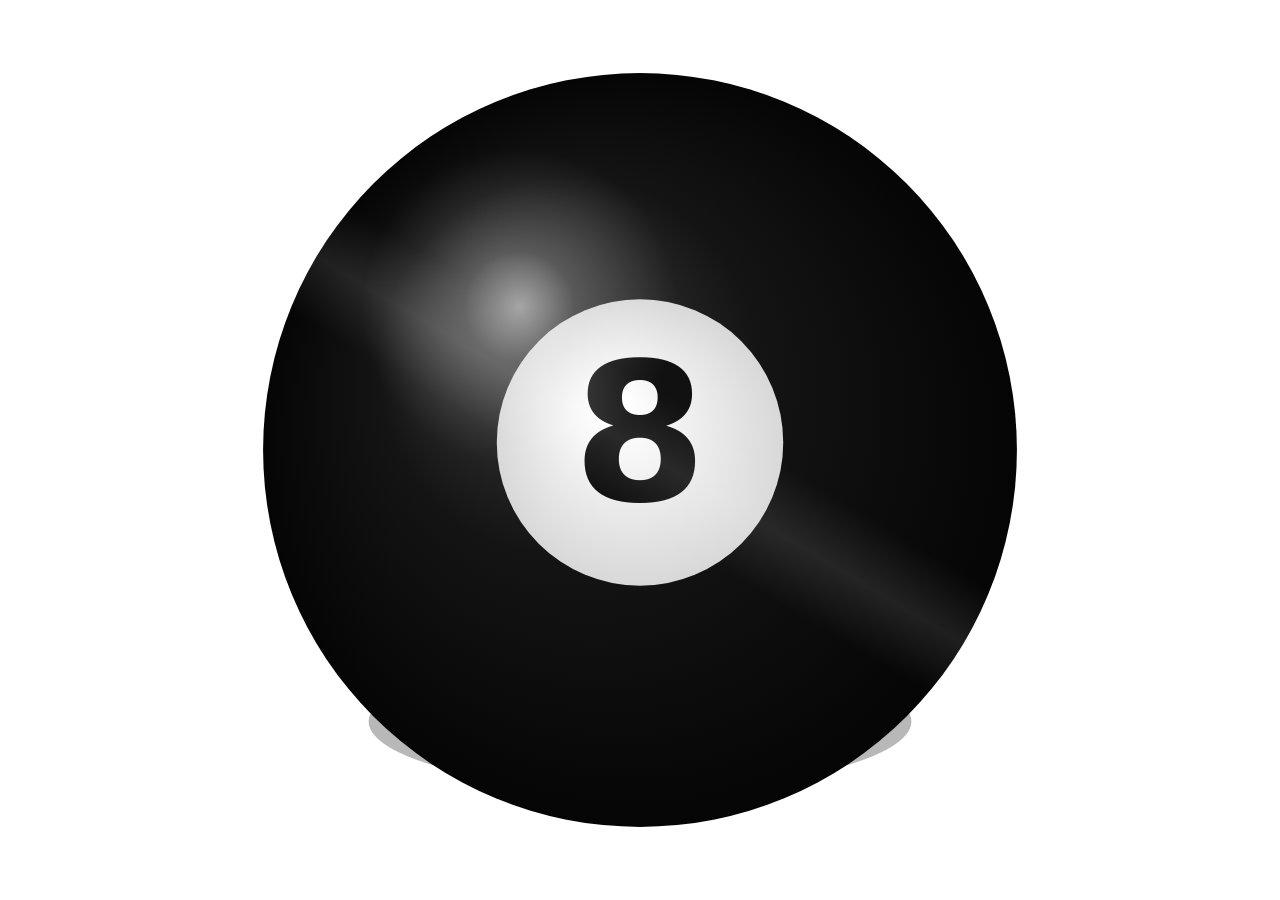
==== app/src/main/assets/game.html @ 79de47c4 "Initial Snuker transparent billiards overlay app. Co-authored-by: Cursor <cursoragent@cursor.com>" ====
<!DOCTYPE html>
<html lang="en">
<head>
  <meta charset="UTF-8" />
  <meta
    name="viewport"
    content="width=device-width, initial-scale=1, maximum-scale=1, user-scalable=no"
  />
  <title>Snuker</title>
  <script src="matter.min.js"></script>
  <style>
    html, body {
      margin: 0;
      padding: 0;
      width: 100%;
      height: 100%;
      overflow: hidden;
      background: transparent !important;
      touch-action: none;
      user-select: none;
      -webkit-user-select: none;
      -webkit-tap-highlight-color: transparent;
    }
    #stage {
      position: absolute;
      inset: 0;
      background: transparent;
    }
    #idleLayer {
      position: absolute;
      inset: 0;
      display: flex;
      align-items: center;
      justify-content: center;
      background: transparent;
    }
    #idleBall {
      width: 100%;
      height: 100%;
      display: block;
    }
    #gameLayer {
      display: none;
      position: absolute;
      inset: 0;
      background: transparent;
    }
    #gameCanvas {
      position: absolute;
      inset: 0;
      width: 100%;
      height: 100%;
      display: block;
    }
    #endOverlay {
      display: none;
      position: absolute;
      inset: 0;
      z-index: 10;
      align-items: center;
      justify-content: center;
      background: rgba(0, 0, 0, 0.45);
      backdrop-filter: blur(2px);
    }
    #endOverlay.show {
      display: flex;
    }
    #endCard {
      width: min(320px, 86vw);
      padding: 22px 20px 18px;
      border-radius: 16px;
      background: linear-gradient(160deg, rgba(28, 48, 36, 0.96), rgba(12, 20, 16, 0.96));
      border: 1px solid rgba(255, 255, 255, 0.12);
      box-shadow: 0 16px 40px rgba(0, 0, 0, 0.45);
      text-align: center;
      color: #eef6f0;
      font-family: "Segoe UI", system-ui, sans-serif;
    }
    #endCard h2 {
      margin: 0 0 6px;
      font-size: 20px;
      font-weight: 700;
      letter-spacing: 0.02em;
    }
    #endCard p {
      margin: 0 0 18px;
      font-size: 13px;
      color: rgba(220, 235, 225, 0.75);
    }
    #endActions {
      display: flex;
      flex-direction: column;
      gap: 10px;
    }
    #endActions button {
      border: 0;
      border-radius: 12px;
      padding: 12px 14px;
      font: 650 14px/1.1 "Segoe UI", system-ui, sans-serif;
      cursor: pointer;
    }
    #btnPlayAgain {
      background: #1B7A3D;
      color: #f4fff7;
    }
    #btnExitPhone {
      background: rgba(255, 255, 255, 0.08);
      color: #e8f0ea;
      border: 1px solid rgba(255, 255, 255, 0.14) !important;
    }
    #hintExit {
      position: absolute;
      left: 50%;
      bottom: 18px;
      transform: translateX(-50%);
      z-index: 4;
      padding: 8px 12px;
      border-radius: 999px;
      background: rgba(0, 0, 0, 0.4);
      color: rgba(240, 240, 240, 0.85);
      font: 600 11px/1 "Segoe UI", system-ui, sans-serif;
      pointer-events: none;
      opacity: 0;
      transition: opacity 0.4s ease;
    }
    #hintExit.show {
      opacity: 1;
    }
  </style>
</head>
<body>
  <div id="stage">
    <div id="idleLayer" aria-label="Start pool">
      <canvas id="idleBall" width="192" height="192"></canvas>
    </div>
    <div id="gameLayer">
      <canvas id="gameCanvas"></canvas>
      <div id="hintExit">Hold the 8-ball to return</div>
      <div id="endOverlay" aria-live="polite">
        <div id="endCard">
          <h2>8-Ball Pocketed</h2>
          <p>Game over — choose what’s next</p>
          <div id="endActions">
            <button id="btnPlayAgain" type="button">Play Again</button>
            <button id="btnExitPhone" type="button">Exit to Phone</button>
          </div>
        </div>
      </div>
    </div>
  </div>

  <script>
    (function () {
      "use strict";

      if (typeof Matter === "undefined") {
        console.error("Matter.js failed to load");
      }

      var MODE_IDLE = "idle";
      var MODE_GAME = "game";

      /* Must match OverlayService idle window placement (CSS px ≈ dp). */
      var IDLE_SIZE = 96;
      var IDLE_MARGIN = 14;
      var IDLE_TOP = 120;

      var BALL_COLORS = {
        0: "#F4F4F0",
        1: "#F0C400",
        2: "#1E5AA8",
        3: "#C62828",
        4: "#6A1B9A",
        5: "#EF6C00",
        6: "#2E7D32",
        7: "#4E342E",
        8: "#111111",
        9: "#F0C400",
        10: "#1E5AA8",
        11: "#C62828",
        12: "#6A1B9A",
        13: "#EF6C00",
        14: "#2E7D32",
        15: "#4E342E"
      };

      var idleLayer = document.getElementById("idleLayer");
      var gameLayer = document.getElementById("gameLayer");
      var idleCanvas = document.getElementById("idleBall");
      var idleCtx = idleCanvas.getContext("2d");
      var gameCanvas = document.getElementById("gameCanvas");
      var gameCtx = gameCanvas.getContext("2d");
      var endOverlay = document.getElementById("endOverlay");
      var btnPlayAgain = document.getElementById("btnPlayAgain");
      var btnExitPhone = document.getElementById("btnExitPhone");
      var hintExit = document.getElementById("hintExit");

      var pulse = 0;
      var idleRaf = 0;
      var gameRaf = 0;
      var armed = true;
      var hintTimer = null;

      var shatter = null;
      var table = null;
      var engine = null;
      var ballBodies = [];
      var pocketBodies = [];
      var wallBodies = [];
      var pourDone = false;
      var tableAlpha = 0;
      var phase = "idle"; // idle | shatter | pour | play | ended
      var pourTimer = null;

      var longPress = {
        timer: null,
        startX: 0,
        startY: 0,
        active: false
      };

      /** Cue aim / shot state (Stage 5) */
      var cue = {
        aiming: false,
        angle: -Math.PI / 2,
        pull: 0,
        maxPull: 140,
        pointerId: null,
        guidePulse: 0
      };

      var PHYS = {
        ballRestitution: 0.93,
        ballFriction: 0.015,
        ballFrictionAirPour: 0.01,
        ballFrictionAirPlay: 0.022,
        ballDensity: 0.0024,
        cushionRestitution: 0.78,
        cushionFriction: 0.06,
        maxShotSpeed: 18,
        settleSpeed2: 0.012
      };

      function nativeBridge() {
        return window.SnukerBridge || null;
      }

      function notifyNativeMode(mode) {
        var b = nativeBridge();
        if (b && typeof b.setMode === "function") b.setMode(mode);
      }

      function exitOverlayNative() {
        var b = nativeBridge();
        if (b && typeof b.exitOverlay === "function") {
          b.exitOverlay();
          return;
        }
        // Fallback if bridge missing (browser preview)
        SnukerApp.returnIdle();
      }

      function showEndOverlay(show) {
        if (show) endOverlay.classList.add("show");
        else endOverlay.classList.remove("show");
      }

      function showExitHint(temporarily) {
        hintExit.classList.add("show");
        if (hintTimer) clearTimeout(hintTimer);
        if (temporarily) {
          hintTimer = setTimeout(function () {
            hintExit.classList.remove("show");
            hintTimer = null;
          }, 4200);
        }
      }

      function hideExitHint() {
        if (hintTimer) clearTimeout(hintTimer);
        hintTimer = null;
        hintExit.classList.remove("show");
      }

      function cancelLongPress() {
        if (longPress.timer) {
          clearTimeout(longPress.timer);
          longPress.timer = null;
        }
        longPress.active = false;
      }

      function freezeBalls() {
        for (var i = 0; i < ballBodies.length; i++) {
          Matter.Body.setVelocity(ballBodies[i], { x: 0, y: 0 });
          Matter.Body.setAngularVelocity(ballBodies[i], 0);
          Matter.Sleeping.set(ballBodies[i], true);
        }
      }

      function triggerEightBallEnd() {
        if (phase === "ended") return;
        phase = "ended";
        resetCue();
        cancelLongPress();
        hideExitHint();
        freezeBalls();
        showEndOverlay(true);
      }

      function playAgain() {
        if (!table) return;
        showEndOverlay(false);
        resetCue();
        createPhysicsWorld(table);
        spawnBallPour(table);
        showExitHint(true);
      }

      function findBallByNumber(num) {
        for (var i = 0; i < ballBodies.length; i++) {
          if (ballBodies[i].ballNum === num) return ballBodies[i];
        }
        return null;
      }

      function hitTestBall(pos, ball, scale) {
        if (!ball || !table) return false;
        var dx = pos.x - ball.position.x;
        var dy = pos.y - ball.position.y;
        var lim = table.ballR * (scale || 1.35);
        return dx * dx + dy * dy <= lim * lim;
      }

      var SnukerApp = {
        mode: MODE_IDLE,
        onEnterGame: null,
        onReturnIdle: null,

        setMode: function (mode) {
          if (mode !== MODE_IDLE && mode !== MODE_GAME) return;
          if (this.mode === mode) {
            this.applyUi();
            return;
          }
          this.mode = mode;
          notifyNativeMode(mode);
          this.applyUi();
          if (mode === MODE_GAME && typeof this.onEnterGame === "function") {
            this.onEnterGame();
          }
          if (mode === MODE_IDLE && typeof this.onReturnIdle === "function") {
            this.onReturnIdle();
          }
        },

        enterGame: function () { this.setMode(MODE_GAME); },
        returnIdle: function () { this.setMode(MODE_IDLE); },

        applyUi: function () {
          var idle = this.mode === MODE_IDLE;
          idleLayer.style.display = idle ? "flex" : "none";
          gameLayer.style.display = idle ? "none" : "block";
          if (idle) {
            stopGameLoop();
            startIdleLoop();
          } else {
            stopIdleLoop();
            resizeGameCanvas();
          }
        }
      };
      window.SnukerApp = SnukerApp;

      /* ===================== Idle 8-ball ===================== */

      function resizeIdleCanvas() {
        var size = Math.max(2, Math.floor(Math.min(idleLayer.clientWidth, idleLayer.clientHeight) || IDLE_SIZE));
        var dpr = window.devicePixelRatio || 1;
        idleCanvas.style.width = size + "px";
        idleCanvas.style.height = size + "px";
        idleCanvas.width = Math.floor(size * dpr);
        idleCanvas.height = Math.floor(size * dpr);
        idleCtx.setTransform(dpr, 0, 0, dpr, 0, 0);
        return size;
      }

      function drawEightBall(ctx, cx, cy, r, sheenPhase) {
        ctx.save();
        ctx.beginPath();
        ctx.ellipse(cx, cy + r * 0.72, r * 0.72, r * 0.18, 0, 0, Math.PI * 2);
        ctx.fillStyle = "rgba(0,0,0,0.28)";
        ctx.fill();

        var body = ctx.createRadialGradient(cx - r * 0.35, cy - r * 0.4, r * 0.1, cx, cy, r);
        body.addColorStop(0, "#3a3a3a");
        body.addColorStop(0.45, "#141414");
        body.addColorStop(1, "#050505");
        ctx.beginPath();
        ctx.arc(cx, cy, r, 0, Math.PI * 2);
        ctx.fillStyle = body;
        ctx.fill();

        var discR = r * 0.38;
        var discY = cy - r * 0.02;
        var disc = ctx.createRadialGradient(cx - discR * 0.2, discY - discR * 0.25, discR * 0.1, cx, discY, discR);
        disc.addColorStop(0, "#fff");
        disc.addColorStop(1, "#d8d8d8");
        ctx.beginPath();
        ctx.arc(cx, discY, discR, 0, Math.PI * 2);
        ctx.fillStyle = disc;
        ctx.fill();

        ctx.fillStyle = "#111";
        ctx.font = "700 " + Math.floor(discR * 1.35) + "px 'Segoe UI', system-ui, sans-serif";
        ctx.textAlign = "center";
        ctx.textBaseline = "middle";
        ctx.fillText("8", cx, discY + discR * 0.05);

        var hx = cx - r * 0.32;
        var hy = cy - r * 0.38;
        var gloss = ctx.createRadialGradient(hx, hy, 0, hx, hy, r * 0.42);
        gloss.addColorStop(0, "rgba(255,255,255,0.55)");
        gloss.addColorStop(0.35, "rgba(255,255,255,0.18)");
        gloss.addColorStop(1, "rgba(255,255,255,0)");
        ctx.beginPath();
        ctx.arc(cx, cy, r, 0, Math.PI * 2);
        ctx.fillStyle = gloss;
        ctx.fill();

        var ang = sheenPhase * Math.PI * 2;
        ctx.save();
        ctx.beginPath();
        ctx.arc(cx, cy, r, 0, Math.PI * 2);
        ctx.clip();
        ctx.translate(cx, cy);
        ctx.rotate(ang);
        var sheen = ctx.createLinearGradient(-r, 0, r, 0);
        sheen.addColorStop(0.42, "rgba(255,255,255,0)");
        sheen.addColorStop(0.5, "rgba(255,255,255,0.10)");
        sheen.addColorStop(0.58, "rgba(255,255,255,0)");
        ctx.fillStyle = sheen;
        ctx.fillRect(-r, -r, r * 2, r * 2);
        ctx.restore();
        ctx.restore();
      }

      function paintIdle(scale) {
        var size = resizeIdleCanvas();
        idleCtx.clearRect(0, 0, size, size);
        drawEightBall(idleCtx, size / 2, size / 2, (size / 2) * 0.82 * scale, pulse);
      }

      function idleFrame(ts) {
        pulse = (ts % 3200) / 3200;
        paintIdle(1 + Math.sin(pulse * Math.PI * 2) * 0.025);
        idleRaf = requestAnimationFrame(idleFrame);
      }

      function startIdleLoop() {
        stopIdleLoop();
        idleRaf = requestAnimationFrame(idleFrame);
      }

      function stopIdleLoop() {
        if (idleRaf) cancelAnimationFrame(idleRaf);
        idleRaf = 0;
      }

      /* ===================== Game canvas / table ===================== */

      function resizeGameCanvas() {
        var w = gameLayer.clientWidth || window.innerWidth;
        var h = gameLayer.clientHeight || window.innerHeight;
        var dpr = window.devicePixelRatio || 1;
        gameCanvas.width = Math.floor(w * dpr);
        gameCanvas.height = Math.floor(h * dpr);
        gameCanvas.style.width = w + "px";
        gameCanvas.style.height = h + "px";
        gameCtx.setTransform(dpr, 0, 0, dpr, 0, 0);
        return { w: w, h: h };
      }

      function buildTableLayout(w, h) {
        var pad = Math.max(12, Math.min(w, h) * 0.03);
        var maxW = w - pad * 2;
        var maxH = h - pad * 2;
        // Professional ~2:1 length:width → portrait = tall
        var tw, th;
        if (maxH / maxW >= 2) {
          tw = maxW;
          th = tw * 2;
        } else {
          th = maxH;
          tw = th / 2;
        }
        var x = (w - tw) / 2;
        var y = (h - th) / 2;
        var rail = Math.max(14, tw * 0.055);
        var inner = {
          x: x + rail,
          y: y + rail,
          w: tw - rail * 2,
          h: th - rail * 2
        };
        var ballR = inner.w / 22.5;
        var pocketR = ballR * 1.85;

        var pockets = [
          { x: inner.x, y: inner.y, corner: true },
          { x: inner.x + inner.w, y: inner.y, corner: true },
          { x: inner.x, y: inner.y + inner.h / 2, corner: false },
          { x: inner.x + inner.w, y: inner.y + inner.h / 2, corner: false },
          { x: inner.x, y: inner.y + inner.h, corner: true },
          { x: inner.x + inner.w, y: inner.y + inner.h, corner: true }
        ];

        return {
          x: x, y: y, w: tw, h: th,
          rail: rail,
          inner: inner,
          ballR: ballR,
          pocketR: pocketR,
          pockets: pockets
        };
      }

      function drawTable(ctx, t, alpha) {
        if (!t || alpha <= 0) return;
        ctx.save();
        ctx.globalAlpha = alpha;

        // Subtle transparent felt (wallpaper shows through)
        var felt = ctx.createLinearGradient(t.x, t.y, t.x + t.w, t.y + t.h);
        felt.addColorStop(0, "rgba(18, 90, 48, 0.42)");
        felt.addColorStop(0.5, "rgba(14, 72, 40, 0.38)");
        felt.addColorStop(1, "rgba(18, 90, 48, 0.42)");
        roundRect(ctx, t.x, t.y, t.w, t.h, t.rail * 0.55);
        ctx.fillStyle = felt;
        ctx.fill();

        // Wood rails
        var wood = ctx.createLinearGradient(t.x, t.y, t.x + t.w, t.y);
        wood.addColorStop(0, "#5D3A1A");
        wood.addColorStop(0.5, "#8B5A2B");
        wood.addColorStop(1, "#5D3A1A");
        ctx.lineWidth = t.rail;
        ctx.strokeStyle = wood;
        ctx.lineJoin = "round";
        roundRect(ctx, t.x + t.rail / 2, t.y + t.rail / 2, t.w - t.rail, t.h - t.rail, t.rail * 0.35);
        ctx.stroke();

        // Inner cushion lip
        ctx.strokeStyle = "rgba(20, 90, 45, 0.85)";
        ctx.lineWidth = Math.max(3, t.rail * 0.22);
        roundRect(ctx, t.inner.x, t.inner.y, t.inner.w, t.inner.h, 6);
        ctx.stroke();

        // Pockets
        for (var i = 0; i < t.pockets.length; i++) {
          drawPocket(ctx, t.pockets[i].x, t.pockets[i].y, t.pocketR, t.pockets[i].corner);
        }

        ctx.restore();
      }

      function drawPocket(ctx, x, y, r, corner) {
        ctx.beginPath();
        ctx.arc(x, y, r * (corner ? 1.05 : 0.95), 0, Math.PI * 2);
        ctx.fillStyle = "rgba(0,0,0,0.82)";
        ctx.fill();
        ctx.beginPath();
        ctx.arc(x, y, r * (corner ? 0.72 : 0.65), 0, Math.PI * 2);
        ctx.fillStyle = "#050505";
        ctx.fill();
        // Leather rim hint
        ctx.beginPath();
        ctx.arc(x, y, r * (corner ? 1.05 : 0.95), 0, Math.PI * 2);
        ctx.strokeStyle = "rgba(40, 24, 12, 0.9)";
        ctx.lineWidth = 3;
        ctx.stroke();
      }

      function roundRect(ctx, x, y, w, h, r) {
        var rr = Math.min(r, w / 2, h / 2);
        ctx.beginPath();
        ctx.moveTo(x + rr, y);
        ctx.arcTo(x + w, y, x + w, y + h, rr);
        ctx.arcTo(x + w, y + h, x, y + h, rr);
        ctx.arcTo(x, y + h, x, y, rr);
        ctx.arcTo(x, y, x + w, y, rr);
        ctx.closePath();
      }

      function drawPoolBall(ctx, x, y, r, num, angle) {
        ctx.save();
        ctx.translate(x, y);
        ctx.rotate(angle || 0);

        var color = BALL_COLORS[num] || "#ccc";
        var stripe = num >= 9;

        ctx.beginPath();
        ctx.arc(0, 0, r, 0, Math.PI * 2);
        if (num === 0) {
          var cue = ctx.createRadialGradient(-r * 0.3, -r * 0.35, r * 0.1, 0, 0, r);
          cue.addColorStop(0, "#ffffff");
          cue.addColorStop(1, "#d8d8d0");
          ctx.fillStyle = cue;
          ctx.fill();
        } else if (stripe) {
          ctx.fillStyle = "#f2f2f0";
          ctx.fill();
          ctx.save();
          ctx.beginPath();
          ctx.arc(0, 0, r, 0, Math.PI * 2);
          ctx.clip();
          ctx.fillStyle = color;
          ctx.fillRect(-r, -r * 0.42, r * 2, r * 0.84);
          ctx.restore();
        } else {
          var g = ctx.createRadialGradient(-r * 0.3, -r * 0.35, r * 0.08, 0, 0, r);
          g.addColorStop(0, shade(color, 35));
          g.addColorStop(1, color);
          ctx.fillStyle = g;
          ctx.fill();
        }

        if (num !== 0) {
          ctx.beginPath();
          ctx.arc(0, 0, r * 0.38, 0, Math.PI * 2);
          ctx.fillStyle = "#f7f7f7";
          ctx.fill();
          ctx.fillStyle = "#111";
          ctx.font = "700 " + Math.floor(r * 0.48) + "px 'Segoe UI', system-ui, sans-serif";
          ctx.textAlign = "center";
          ctx.textBaseline = "middle";
          ctx.fillText(String(num), 0, 1);
        }

        var gloss = ctx.createRadialGradient(-r * 0.35, -r * 0.4, 0, -r * 0.35, -r * 0.4, r * 0.5);
        gloss.addColorStop(0, "rgba(255,255,255,0.5)");
        gloss.addColorStop(1, "rgba(255,255,255,0)");
        ctx.beginPath();
        ctx.arc(0, 0, r, 0, Math.PI * 2);
        ctx.fillStyle = gloss;
        ctx.fill();

        ctx.beginPath();
        ctx.arc(0, 0, r, 0, Math.PI * 2);
        ctx.strokeStyle = "rgba(0,0,0,0.25)";
        ctx.lineWidth = 1;
        ctx.stroke();
        ctx.restore();
      }

      function shade(hex, percent) {
        var n = hex.replace("#", "");
        if (n.length === 3) n = n[0] + n[0] + n[1] + n[1] + n[2] + n[2];
        var num = parseInt(n, 16);
        var r = Math.min(255, ((num >> 16) & 0xff) + percent);
        var g = Math.min(255, ((num >> 8) & 0xff) + percent);
        var b = Math.min(255, (num & 0xff) + percent);
        return "rgb(" + r + "," + g + "," + b + ")";
      }

      /* ===================== Shatter ===================== */

      function idleBallScreenPos(w) {
        return {
          x: w - IDLE_MARGIN - IDLE_SIZE / 2,
          y: IDLE_TOP + IDLE_SIZE / 2,
          r: IDLE_SIZE * 0.41
        };
      }

      function startShatter(w, h, done) {
        var origin = idleBallScreenPos(w);
        var parts = [];
        var n = 42;
        for (var i = 0; i < n; i++) {
          var ang = (Math.PI * 2 * i) / n + Math.random() * 0.2;
          var speed = 2.5 + Math.random() * 7.5;
          var kind = Math.random() < 0.22 ? "white" : "black";
          parts.push({
            x: origin.x,
            y: origin.y,
            vx: Math.cos(ang) * speed,
            vy: Math.sin(ang) * speed - 2,
            r: (kind === "white" ? 3 : 4) + Math.random() * 5,
            rot: Math.random() * Math.PI * 2,
            vr: (Math.random() - 0.5) * 0.4,
            life: 1,
            decay: 0.012 + Math.random() * 0.018,
            kind: kind,
            poly: Math.random() < 0.55
          });
        }
        // Extra dust
        for (var d = 0; d < 28; d++) {
          var a2 = Math.random() * Math.PI * 2;
          var sp = 1 + Math.random() * 5;
          parts.push({
            x: origin.x,
            y: origin.y,
            vx: Math.cos(a2) * sp,
            vy: Math.sin(a2) * sp - 1,
            r: 1 + Math.random() * 2.2,
            rot: 0,
            vr: 0,
            life: 1,
            decay: 0.02 + Math.random() * 0.03,
            kind: "dust",
            poly: false
          });
        }

        shatter = {
          origin: origin,
          parts: parts,
          showCore: true,
          coreLife: 1,
          t: 0,
          done: done
        };
        phase = "shatter";
      }

      function updateShatter(dt) {
        if (!shatter) return;
        shatter.t += dt;
        if (shatter.t > 80) shatter.showCore = false;
        shatter.coreLife = Math.max(0, shatter.coreLife - dt * 0.004);

        var alive = 0;
        for (var i = 0; i < shatter.parts.length; i++) {
          var p = shatter.parts[i];
          p.vy += 0.18 * (dt / 16);
          p.x += p.vx * (dt / 16);
          p.y += p.vy * (dt / 16);
          p.rot += p.vr;
          p.life -= p.decay * (dt / 16);
          if (p.life > 0) alive++;
        }
        if (alive === 0 || shatter.t > 1100) {
          var cb = shatter.done;
          shatter = null;
          if (cb) cb();
        }
      }

      function drawShatter(ctx) {
        if (!shatter) return;
        var o = shatter.origin;
        if (shatter.showCore && shatter.coreLife > 0) {
          ctx.save();
          ctx.globalAlpha = shatter.coreLife;
          drawEightBall(ctx, o.x, o.y, o.r * (0.85 + shatter.coreLife * 0.15), 0);
          ctx.restore();
        }
        for (var i = 0; i < shatter.parts.length; i++) {
          var p = shatter.parts[i];
          if (p.life <= 0) continue;
          ctx.save();
          ctx.globalAlpha = Math.max(0, Math.min(1, p.life));
          ctx.translate(p.x, p.y);
          ctx.rotate(p.rot);
          if (p.kind === "dust") {
            ctx.fillStyle = "rgba(220,220,220,0.8)";
            ctx.beginPath();
            ctx.arc(0, 0, p.r, 0, Math.PI * 2);
            ctx.fill();
          } else if (p.poly) {
            ctx.fillStyle = p.kind === "white" ? "#eee" : "#1a1a1a";
            ctx.beginPath();
            ctx.moveTo(0, -p.r);
            ctx.lineTo(p.r * 0.85, p.r * 0.6);
            ctx.lineTo(-p.r * 0.9, p.r * 0.55);
            ctx.closePath();
            ctx.fill();
          } else {
            ctx.fillStyle = p.kind === "white" ? "#f2f2f2" : "#111";
            ctx.beginPath();
            ctx.arc(0, 0, p.r, 0, Math.PI * 2);
            ctx.fill();
          }
          ctx.restore();
        }
      }

      /* ===================== Matter world ===================== */

      function clearPhysics() {
        if (pourTimer) {
          clearTimeout(pourTimer);
          pourTimer = null;
        }
        if (engine) {
          Matter.World.clear(engine.world, false);
          Matter.Engine.clear(engine);
        }
        engine = null;
        ballBodies = [];
        pocketBodies = [];
        wallBodies = [];
        pourDone = false;
        resetCue();
      }

      function resetCue() {
        cue.aiming = false;
        cue.pull = 0;
        cue.pointerId = null;
      }

      function findCueBall() {
        for (var i = 0; i < ballBodies.length; i++) {
          if (ballBodies[i].ballNum === 0) return ballBodies[i];
        }
        return null;
      }

      function ballsSettled() {
        for (var i = 0; i < ballBodies.length; i++) {
          var b = ballBodies[i];
          var sp2 = b.velocity.x * b.velocity.x + b.velocity.y * b.velocity.y;
          if (sp2 > PHYS.settleSpeed2) return false;
          if (Math.abs(b.angularVelocity) > 0.03) return false;
        }
        return true;
      }

      function canAim() {
        return phase === "play" && pourDone && ballsSettled() && !!findCueBall();
      }

      function createPhysicsWorld(t) {
        clearPhysics();
        engine = Matter.Engine.create({
          enableSleeping: true
        });
        engine.gravity.x = 0;
        engine.gravity.y = 1.05;
        engine.gravity.scale = 0.001;
        engine.positionIterations = 12;
        engine.velocityIterations = 10;
        engine.constraintIterations = 4;

        var inset = t.ballR * 0.15;
        var ix = t.inner.x + inset;
        var iy = t.inner.y + inset;
        var iw = t.inner.w - inset * 2;
        var ih = t.inner.h - inset * 2;
        var gap = t.pocketR * 1.15;
        var thick = 40;

        function seg(x, y, w, h) {
          return Matter.Bodies.rectangle(x + w / 2, y + h / 2, w, h, {
            isStatic: true,
            restitution: PHYS.cushionRestitution,
            friction: PHYS.cushionFriction,
            label: "cushion",
            render: { visible: false }
          });
        }

        wallBodies = [
          seg(ix + gap, iy - thick, iw - gap * 2, thick),
          seg(ix + gap, iy + ih, iw - gap * 2, thick),
          seg(ix - thick, iy + gap, thick, ih / 2 - gap * 2),
          seg(ix - thick, iy + ih / 2 + gap, thick, ih / 2 - gap * 2),
          seg(ix + iw, iy + gap, thick, ih / 2 - gap * 2),
          seg(ix + iw, iy + ih / 2 + gap, thick, ih / 2 - gap * 2)
        ];

        pocketBodies = t.pockets.map(function (p, idx) {
          return Matter.Bodies.circle(p.x, p.y, t.pocketR * 0.85, {
            isStatic: true,
            isSensor: true,
            label: "pocket-" + idx
          });
        });

        Matter.World.add(engine.world, wallBodies.concat(pocketBodies));

        Matter.Events.on(engine, "collisionStart", function (ev) {
          var pairs = ev.pairs;
          for (var i = 0; i < pairs.length; i++) {
            var a = pairs[i].bodyA;
            var b = pairs[i].bodyB;
            var ball = null;
            if (a.label && a.label.indexOf("ball-") === 0 && b.label && b.label.indexOf("pocket") === 0) {
              ball = a;
            } else if (b.label && b.label.indexOf("ball-") === 0 && a.label && a.label.indexOf("pocket") === 0) {
              ball = b;
            }
            if (ball) {
              var pocketedNum = ball.ballNum;
              Matter.World.remove(engine.world, ball);
              ballBodies = ballBodies.filter(function (bb) { return bb !== ball; });
              if (pocketedNum === 0) resetCue();
              if (pocketedNum === 8) {
                triggerEightBallEnd();
              }
            }
          }
        });
      }

      function makeBallBody(x, y, r, num, air) {
        var body = Matter.Bodies.circle(x, y, r, {
          restitution: PHYS.ballRestitution,
          friction: PHYS.ballFriction,
          frictionAir: air,
          frictionStatic: 0.01,
          density: PHYS.ballDensity,
          label: "ball-" + num,
          sleepThreshold: 25,
          slop: 0.01
        });
        body.ballNum = num;
        return body;
      }

      function spawnBallPour(t) {
        ballBodies = [];
        var nums = [0, 1, 2, 3, 4, 5, 6, 7, 8, 9, 10, 11, 12, 13, 14, 15];
        for (var s = nums.length - 1; s > 0; s--) {
          var j = Math.floor(Math.random() * (s + 1));
          var tmp = nums[s];
          nums[s] = nums[j];
          nums[j] = tmp;
        }

        var startY = Math.max(8, t.y - t.ballR * 6);
        for (var i = 0; i < nums.length; i++) {
          var num = nums[i];
          var col = i % 4;
          var row = Math.floor(i / 4);
          var x = t.inner.x + t.inner.w * 0.2 + col * (t.ballR * 2.4) + Math.random() * t.ballR;
          x = Math.min(t.inner.x + t.inner.w - t.ballR * 1.2, Math.max(t.inner.x + t.ballR * 1.2, x));
          var y = startY - row * (t.ballR * 2.3) - Math.random() * 10;

          var body = makeBallBody(x, y, t.ballR, num, PHYS.ballFrictionAirPour);
          Matter.Body.setVelocity(body, {
            x: (Math.random() - 0.5) * 3.2,
            y: 1 + Math.random() * 2
          });
          ballBodies.push(body);
        }
        Matter.World.add(engine.world, ballBodies);
        phase = "pour";
        pourDone = false;
        resetCue();

        if (pourTimer) clearTimeout(pourTimer);
        pourTimer = setTimeout(function () {
          pourTimer = null;
          if (!engine) return;
          engine.gravity.y = 0;
          for (var i = 0; i < ballBodies.length; i++) {
            Matter.Body.setVelocity(ballBodies[i], {
              x: ballBodies[i].velocity.x * 0.25,
              y: ballBodies[i].velocity.y * 0.25
            });
            ballBodies[i].frictionAir = PHYS.ballFrictionAirPlay;
          }
          pourDone = true;
          phase = "play";
          showExitHint(true);
        }, 2800);
      }

      /* ===================== Transition / loops ===================== */

      function beginGameSequence() {
        var dim = resizeGameCanvas();
        table = buildTableLayout(dim.w, dim.h);
        tableAlpha = 0;
        clearPhysics();
        startShatter(dim.w, dim.h, function () {
          createPhysicsWorld(table);
          spawnBallPour(table);
        });
        startGameLoop();
      }

      function teardownGame() {
        stopGameLoop();
        clearPhysics();
        cancelLongPress();
        hideExitHint();
        showEndOverlay(false);
        shatter = null;
        table = null;
        tableAlpha = 0;
        phase = "idle";
        gameCtx.clearRect(0, 0, gameCanvas.width, gameCanvas.height);
      }

      var lastTs = 0;
      function gameFrame(ts) {
        if (!lastTs) lastTs = ts;
        var dt = Math.min(32, ts - lastTs);
        lastTs = ts;

        cue.guidePulse += dt * 0.004;

        if (phase === "shatter") {
          updateShatter(dt);
          tableAlpha = Math.min(1, tableAlpha + dt * 0.0015);
        } else if (phase === "pour" || phase === "play") {
          tableAlpha = Math.min(1, tableAlpha + dt * 0.004);
          if (engine) {
            Matter.Engine.update(engine, 1000 / 60);
            // Soft cloth damping while rolling
            if (phase === "play") {
              for (var i = 0; i < ballBodies.length; i++) {
                var b = ballBodies[i];
                var sp2 = b.velocity.x * b.velocity.x + b.velocity.y * b.velocity.y;
                if (sp2 < 0.004) {
                  Matter.Body.setVelocity(b, { x: 0, y: 0 });
                  Matter.Body.setAngularVelocity(b, 0);
                }
              }
            }
          }
        } else if (phase === "ended") {
          tableAlpha = 1;
          // Physics paused — overlay handles next action
        }

        renderGame();
        gameRaf = requestAnimationFrame(gameFrame);
      }

      function startGameLoop() {
        stopGameLoop();
        lastTs = 0;
        gameRaf = requestAnimationFrame(gameFrame);
      }

      function stopGameLoop() {
        if (gameRaf) cancelAnimationFrame(gameRaf);
        gameRaf = 0;
        lastTs = 0;
      }

      /* ===================== Cue stick / aim UI ===================== */

      function powerNorm() {
        return Math.min(1, Math.max(0, cue.pull / cue.maxPull));
      }

      function drawAimGuide(ctx, ball, r) {
        var p = powerNorm();
        var cos = Math.cos(cue.angle);
        var sin = Math.sin(cue.angle);
        var reach = r * 14 + p * r * 10;

        ctx.save();
        ctx.strokeStyle = "rgba(255,255,255," + (0.18 + p * 0.35) + ")";
        ctx.lineWidth = 1.5;
        ctx.setLineDash([6, 8]);
        ctx.beginPath();
        ctx.moveTo(ball.position.x + cos * (r + 4), ball.position.y + sin * (r + 4));
        ctx.lineTo(ball.position.x + cos * reach, ball.position.y + sin * reach);
        ctx.stroke();
        ctx.setLineDash([]);

        // Target ghost dot
        var pulse = 0.5 + Math.sin(cue.guidePulse) * 0.5;
        ctx.beginPath();
        ctx.arc(
          ball.position.x + cos * reach,
          ball.position.y + sin * reach,
          3 + pulse * 2,
          0,
          Math.PI * 2
        );
        ctx.fillStyle = "rgba(255,230,160," + (0.35 + p * 0.4) + ")";
        ctx.fill();
        ctx.restore();
      }

      function drawCueStick(ctx, ball, r) {
        var p = powerNorm();
        var pullBack = r * 1.15 + cue.pull * 0.9;
        var cos = Math.cos(cue.angle);
        var sin = Math.sin(cue.angle);
        // Tip sits behind the cue ball, opposite aim direction
        var tipX = ball.position.x - cos * pullBack;
        var tipY = ball.position.y - sin * pullBack;
        var len = Math.max(r * 16, Math.min(table.inner.h, table.inner.w) * 0.55);

        ctx.save();
        ctx.translate(tipX, tipY);
        ctx.rotate(cue.angle + Math.PI);
        ctx.lineCap = "round";

        // Soft shadow
        ctx.strokeStyle = "rgba(0,0,0,0.35)";
        ctx.lineWidth = r * 0.42;
        ctx.beginPath();
        ctx.moveTo(2, 3);
        ctx.lineTo(len + 2, 3);
        ctx.stroke();

        // Maple shaft
        var maple = ctx.createLinearGradient(0, -r * 0.22, 0, r * 0.22);
        maple.addColorStop(0, "#F0D5A0");
        maple.addColorStop(0.45, "#D2A86A");
        maple.addColorStop(1, "#A67C45");
        ctx.strokeStyle = maple;
        ctx.lineWidth = r * 0.28;
        ctx.beginPath();
        ctx.moveTo(r * 0.15, 0);
        ctx.lineTo(len * 0.62, 0);
        ctx.stroke();

        // Dark butt
        var buttGrad = ctx.createLinearGradient(len * 0.58, 0, len, 0);
        buttGrad.addColorStop(0, "#5B3418");
        buttGrad.addColorStop(0.35, "#2A1810");
        buttGrad.addColorStop(1, "#1A0E0A");
        ctx.strokeStyle = buttGrad;
        ctx.lineWidth = r * 0.4;
        ctx.beginPath();
        ctx.moveTo(len * 0.58, 0);
        ctx.lineTo(len, 0);
        ctx.stroke();

        // Leather wrap rings
        ctx.strokeStyle = "rgba(200,180,140,0.35)";
        ctx.lineWidth = r * 0.38;
        for (var w = 0; w < 6; w++) {
          var wx = len * 0.64 + w * r * 0.22;
          ctx.beginPath();
          ctx.moveTo(wx, 0);
          ctx.lineTo(wx + r * 0.08, 0);
          ctx.stroke();
        }

        // Ferrule
        ctx.fillStyle = "#F5F5F0";
        ctx.fillRect(-r * 0.02, -r * 0.16, r * 0.42, r * 0.32);

        // Chalk tip
        ctx.fillStyle = "#4FC3F7";
        ctx.beginPath();
        ctx.arc(0, 0, r * 0.16, 0, Math.PI * 2);
        ctx.fill();
        ctx.strokeStyle = "rgba(255,255,255,0.5)";
        ctx.lineWidth = 1;
        ctx.stroke();

        ctx.restore();

        if (p > 0.02) {
          drawPowerMeter(ctx, ball.position.x, ball.position.y, r, p);
        }
      }

      function drawPowerMeter(ctx, x, y, r, p) {
        var mw = r * 1.1;
        var mh = r * 6;
        var mx = x + r * 3.2;
        var my = y - mh / 2;
        // Keep on-screen
        if (table) {
          if (mx + mw > table.inner.x + table.inner.w - 4) mx = x - r * 3.2 - mw;
          if (my < table.inner.y + 4) my = table.inner.y + 4;
          if (my + mh > table.inner.y + table.inner.h - 4) my = table.inner.y + table.inner.h - 4 - mh;
        }

        ctx.save();
        ctx.fillStyle = "rgba(0,0,0,0.45)";
        ctx.strokeStyle = "rgba(255,255,255,0.25)";
        ctx.lineWidth = 1;
        ctx.beginPath();
        ctx.rect(mx, my, mw, mh);
        ctx.fill();
        ctx.stroke();

        var fillH = mh * p;
        var grad = ctx.createLinearGradient(mx, my + mh, mx, my);
        grad.addColorStop(0, "#2E7D32");
        grad.addColorStop(0.55, "#F9A825");
        grad.addColorStop(1, "#C62828");
        ctx.fillStyle = grad;
        ctx.fillRect(mx + 2, my + mh - fillH + 2, mw - 4, fillH - 4);

        ctx.fillStyle = "rgba(255,255,255,0.7)";
        ctx.font = "600 " + Math.max(9, Math.floor(r * 0.55)) + "px 'Segoe UI', system-ui, sans-serif";
        ctx.textAlign = "center";
        ctx.fillText(Math.round(p * 100) + "%", mx + mw / 2, my - 6);
        ctx.restore();
      }

      function drawCueChrome(ctx) {
        if (phase !== "play" || !table) return;
        var ball = findCueBall();
        if (!ball) return;
        if (!cue.aiming && !canAim()) return;

        drawAimGuide(ctx, ball, table.ballR);
        drawCueStick(ctx, ball, table.ballR);

        // Hint ring when ready and not dragging
        if (!cue.aiming && canAim()) {
          var pulse = 0.35 + Math.sin(cue.guidePulse * 2) * 0.2;
          ctx.save();
          ctx.beginPath();
          ctx.arc(ball.position.x, ball.position.y, table.ballR + 6, 0, Math.PI * 2);
          ctx.strokeStyle = "rgba(255,255,255," + pulse + ")";
          ctx.lineWidth = 2;
          ctx.stroke();
          ctx.restore();
        }
      }

      function renderGame() {
        var dim = {
          w: gameLayer.clientWidth || window.innerWidth,
          h: gameLayer.clientHeight || window.innerHeight
        };
        gameCtx.clearRect(0, 0, dim.w, dim.h);

        if (table) drawTable(gameCtx, table, tableAlpha);

        // Cue under / with balls: draw guide + stick before balls so tip sits behind cue ball visually... 
        // Actually stick should appear behind cue ball → draw cue first, then balls
        drawCueChrome(gameCtx);

        if (engine && ballBodies.length) {
          for (var i = 0; i < ballBodies.length; i++) {
            var b = ballBodies[i];
            drawPoolBall(
              gameCtx,
              b.position.x,
              b.position.y,
              table.ballR,
              b.ballNum,
              b.angle
            );
          }
        }

        drawShatter(gameCtx);
      }

      function fireShot() {
        var ball = findCueBall();
        if (!ball) {
          resetCue();
          return;
        }
        var p = powerNorm();
        var angle = cue.angle;
        resetCue();
        if (p < 0.04) return;

        // Ease curve: soft taps stay soft, full pull hits hard
        var curved = Math.pow(p, 1.15);
        var speed = curved * PHYS.maxShotSpeed;
        Matter.Sleeping.set(ball, false);
        Matter.Body.setVelocity(ball, {
          x: Math.cos(angle) * speed,
          y: Math.sin(angle) * speed
        });
        Matter.Body.setAngularVelocity(ball, (Math.random() - 0.5) * 0.15 * curved);
      }

      function pointerPos(e) {
        var rect = gameCanvas.getBoundingClientRect();
        return {
          x: e.clientX - rect.left,
          y: e.clientY - rect.top
        };
      }

      function updateAimFromPointer(pos) {
        var ball = findCueBall();
        if (!ball) return;
        var dx = pos.x - ball.position.x;
        var dy = pos.y - ball.position.y;
        var dist = Math.sqrt(dx * dx + dy * dy) || 0.0001;
        // Pull-back aiming: drag away from target → shot goes opposite the drag
        cue.angle = Math.atan2(-dy, -dx);
        cue.pull = Math.min(cue.maxPull, Math.max(0, dist - table.ballR));
      }

      function onGamePointerDown(e) {
        if (SnukerApp.mode !== MODE_GAME) return;
        if (phase === "ended") return;
        if (phase !== "play" && phase !== "pour") return;

        var pos = pointerPos(e);

        // Long-press on black 8-ball → Idle Mode
        if (phase === "play") {
          var eight = findBallByNumber(8);
          if (eight && hitTestBall(pos, eight, 1.5)) {
            e.preventDefault();
            cancelLongPress();
            longPress.active = true;
            longPress.startX = pos.x;
            longPress.startY = pos.y;
            longPress.timer = setTimeout(function () {
              longPress.timer = null;
              longPress.active = false;
              resetCue();
              SnukerApp.returnIdle();
            }, 550);
            try { gameCanvas.setPointerCapture(e.pointerId); } catch (err) {}
            return;
          }
        }

        if (!canAim()) return;
        var ball = findCueBall();
        if (!ball) return;
        var dx = pos.x - ball.position.x;
        var dy = pos.y - ball.position.y;
        var dist = Math.sqrt(dx * dx + dy * dy);
        if (dist > table.ballR * 5.5) return;
        e.preventDefault();
        cancelLongPress();
        cue.aiming = true;
        cue.pointerId = e.pointerId;
        try { gameCanvas.setPointerCapture(e.pointerId); } catch (err) {}
        updateAimFromPointer(pos);
      }

      function onGamePointerMove(e) {
        var pos = pointerPos(e);

        if (longPress.active) {
          var mdx = pos.x - longPress.startX;
          var mdy = pos.y - longPress.startY;
          if (mdx * mdx + mdy * mdy > 100) {
            cancelLongPress();
          }
        }

        if (!cue.aiming || cue.pointerId !== e.pointerId) return;
        e.preventDefault();
        updateAimFromPointer(pos);
      }

      function onGamePointerUp(e) {
        if (longPress.active || longPress.timer) {
          cancelLongPress();
          try { gameCanvas.releasePointerCapture(e.pointerId); } catch (err) {}
          // Short tap on 8-ball does nothing (hold required)
          if (!cue.aiming) return;
        }

        if (!cue.aiming || (cue.pointerId !== null && cue.pointerId !== e.pointerId)) return;
        e.preventDefault();
        try { gameCanvas.releasePointerCapture(e.pointerId); } catch (err) {}
        fireShot();
      }

      /* ===================== Input / boot ===================== */

      function activateGame(e) {
        if (e) {
          e.preventDefault();
          e.stopPropagation();
        }
        if (!armed || SnukerApp.mode === MODE_GAME) return;
        armed = false;
        SnukerApp.enterGame();
        setTimeout(function () { armed = true; }, 500);
      }

      idleLayer.addEventListener("pointerup", activateGame, { passive: false });
      idleLayer.addEventListener("click", activateGame, { passive: false });

      gameCanvas.addEventListener("pointerdown", onGamePointerDown, { passive: false });
      gameCanvas.addEventListener("pointermove", onGamePointerMove, { passive: false });
      gameCanvas.addEventListener("pointerup", onGamePointerUp, { passive: false });
      gameCanvas.addEventListener("pointercancel", onGamePointerUp, { passive: false });

      btnPlayAgain.addEventListener("click", function (e) {
        e.preventDefault();
        playAgain();
      });

      btnExitPhone.addEventListener("click", function (e) {
        e.preventDefault();
        showEndOverlay(false);
        exitOverlayNative();
      });

      window.addEventListener("resize", function () {
        if (SnukerApp.mode === MODE_IDLE) {
          paintIdle(1);
          return;
        }
        resizeGameCanvas();
        if (!table) return;
        if (phase === "ended") return;
        table = buildTableLayout(
          gameLayer.clientWidth || window.innerWidth,
          gameLayer.clientHeight || window.innerHeight
        );
        if (phase === "pour" || phase === "play") {
          createPhysicsWorld(table);
          spawnBallPour(table);
        }
      });

      SnukerApp.onEnterGame = function () {
        showEndOverlay(false);
        requestAnimationFrame(function () {
          requestAnimationFrame(beginGameSequence);
        });
      };

      SnukerApp.onReturnIdle = function () {
        teardownGame();
      };

      SnukerApp.setMode(MODE_IDLE);
    })();
  </script>
</body>
</html>
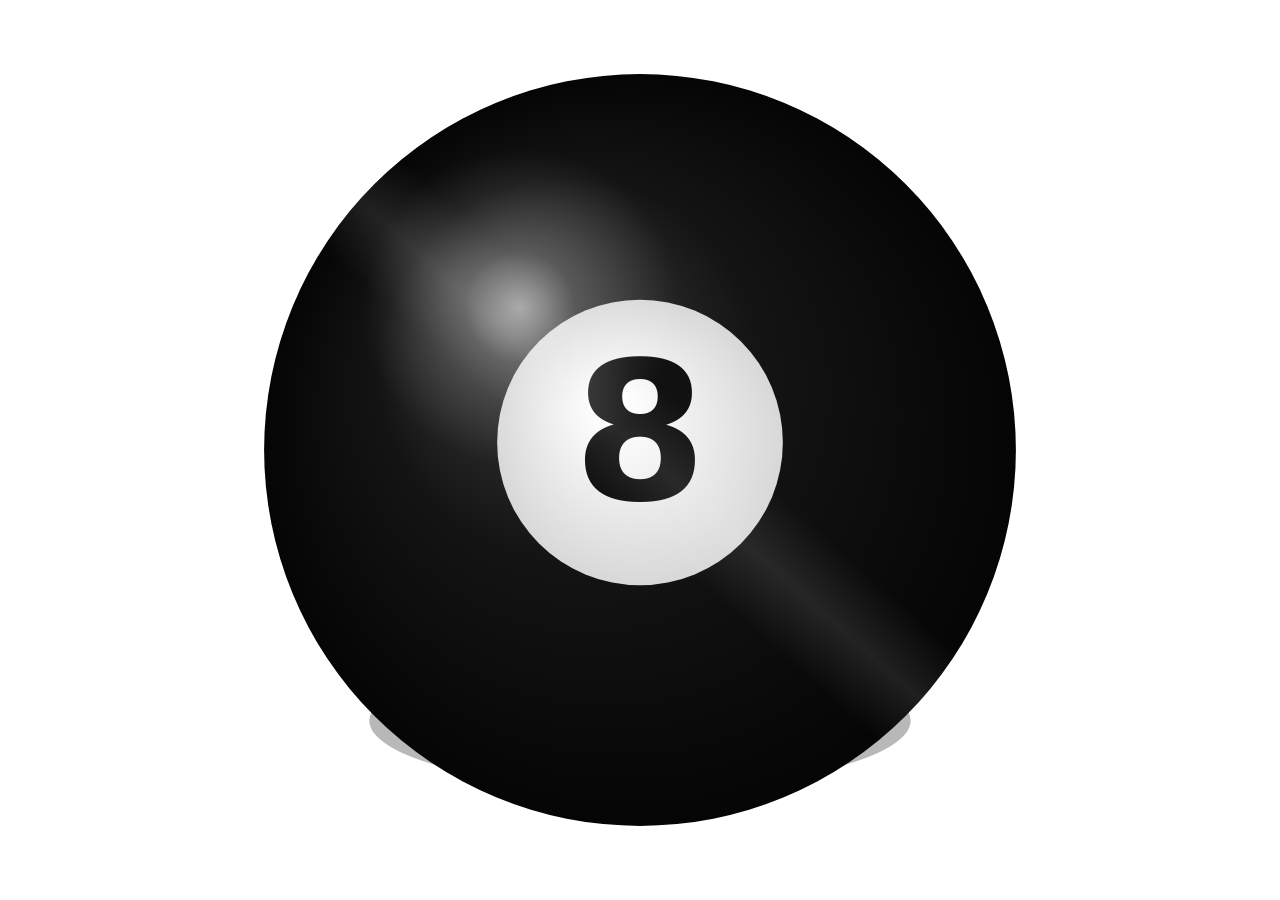
==== commit 630e8024: "Fix ball pour so balls can enter the table before the top cushion seals. Co-authored-by: Cursor <cur" ====
--- a/app/src/main/assets/game.html
+++ b/app/src/main/assets/game.html
@@ -207,6 +207,7 @@
       var ballBodies = [];
       var pocketBodies = [];
       var wallBodies = [];
+      var topCushion = null;
       var pourDone = false;
       var tableAlpha = 0;
       var phase = "idle"; // idle | shatter | pour | play | ended
@@ -803,6 +804,7 @@
         ballBodies = [];
         pocketBodies = [];
         wallBodies = [];
+        topCushion = null;
         pourDone = false;
         resetCue();
       }
@@ -864,8 +866,9 @@
           });
         }
 
+        // Top cushion is deferred until pour finishes so balls can fall in.
+        topCushion = seg(ix + gap, iy - thick, iw - gap * 2, thick);
         wallBodies = [
-          seg(ix + gap, iy - thick, iw - gap * 2, thick),
           seg(ix + gap, iy + ih, iw - gap * 2, thick),
           seg(ix - thick, iy + gap, thick, ih / 2 - gap * 2),
           seg(ix - thick, iy + ih / 2 + gap, thick, ih / 2 - gap * 2),
@@ -884,6 +887,8 @@
         Matter.World.add(engine.world, wallBodies.concat(pocketBodies));
 
         Matter.Events.on(engine, "collisionStart", function (ev) {
+          // Ignore pockets while balls are pouring in from above.
+          if (phase === "pour" || !pourDone) return;
           var pairs = ev.pairs;
           for (var i = 0; i < pairs.length; i++) {
             var a = pairs[i].bodyA;
@@ -907,6 +912,27 @@
         });
       }
 
+      function sealTableTop(t) {
+        if (!engine || !topCushion) return;
+        if (wallBodies.indexOf(topCushion) === -1) {
+          wallBodies.push(topCushion);
+          Matter.World.add(engine.world, topCushion);
+        }
+        // Nudge any ball still above the felt into the playable area.
+        var minY = t.inner.y + t.ballR * 1.15;
+        var minX = t.inner.x + t.ballR * 1.1;
+        var maxX = t.inner.x + t.inner.w - t.ballR * 1.1;
+        for (var i = 0; i < ballBodies.length; i++) {
+          var b = ballBodies[i];
+          var nx = Math.min(maxX, Math.max(minX, b.position.x));
+          var ny = b.position.y < minY ? minY + Math.random() * t.ballR : b.position.y;
+          if (nx !== b.position.x || ny !== b.position.y) {
+            Matter.Body.setPosition(b, { x: nx, y: ny });
+            Matter.Body.setVelocity(b, { x: b.velocity.x * 0.2, y: 0 });
+          }
+        }
+      }
+
       function makeBallBody(x, y, r, num, air) {
         var body = Matter.Bodies.circle(x, y, r, {
           restitution: PHYS.ballRestitution,
@@ -956,7 +982,8 @@
         if (pourTimer) clearTimeout(pourTimer);
         pourTimer = setTimeout(function () {
           pourTimer = null;
-          if (!engine) return;
+          if (!engine || !table) return;
+          sealTableTop(table);
           engine.gravity.y = 0;
           for (var i = 0; i < ballBodies.length; i++) {
             Matter.Body.setVelocity(ballBodies[i], {
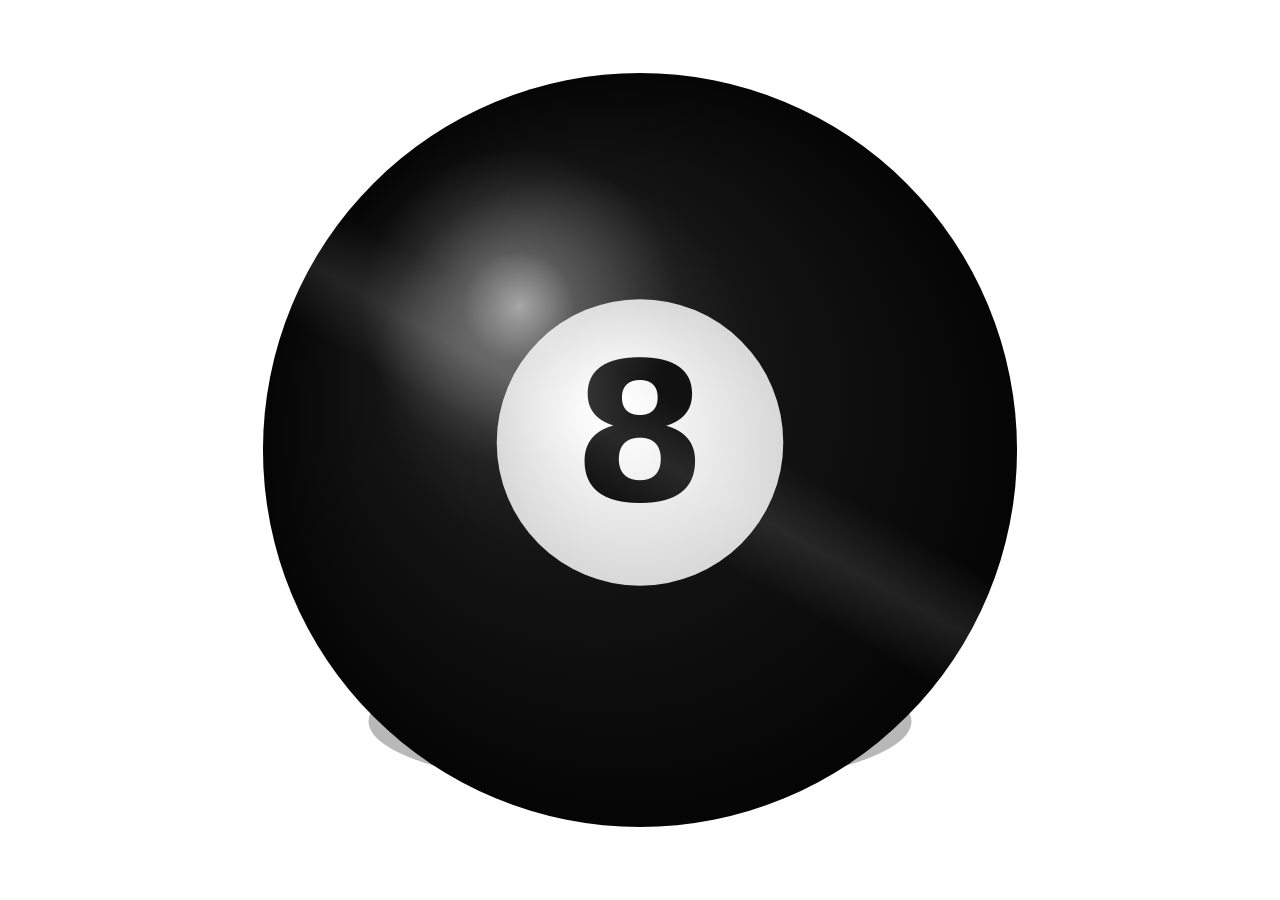
==== commit b3d022f9: "Integrate Classic Pool Game as the overlay match engine. Keep the floating 8-ball idle shell and rou" ====
--- a/app/src/main/assets/game.html
+++ b/app/src/main/assets/game.html
@@ -7,7 +7,6 @@
     content="width=device-width, initial-scale=1, maximum-scale=1, user-scalable=no"
   />
   <title>Snuker</title>
-  <script src="matter.min.js"></script>
   <style>
     html, body {
       margin: 0;
@@ -39,93 +38,6 @@
       height: 100%;
       display: block;
     }
-    #gameLayer {
-      display: none;
-      position: absolute;
-      inset: 0;
-      background: transparent;
-    }
-    #gameCanvas {
-      position: absolute;
-      inset: 0;
-      width: 100%;
-      height: 100%;
-      display: block;
-    }
-    #endOverlay {
-      display: none;
-      position: absolute;
-      inset: 0;
-      z-index: 10;
-      align-items: center;
-      justify-content: center;
-      background: rgba(0, 0, 0, 0.45);
-      backdrop-filter: blur(2px);
-    }
-    #endOverlay.show {
-      display: flex;
-    }
-    #endCard {
-      width: min(320px, 86vw);
-      padding: 22px 20px 18px;
-      border-radius: 16px;
-      background: linear-gradient(160deg, rgba(28, 48, 36, 0.96), rgba(12, 20, 16, 0.96));
-      border: 1px solid rgba(255, 255, 255, 0.12);
-      box-shadow: 0 16px 40px rgba(0, 0, 0, 0.45);
-      text-align: center;
-      color: #eef6f0;
-      font-family: "Segoe UI", system-ui, sans-serif;
-    }
-    #endCard h2 {
-      margin: 0 0 6px;
-      font-size: 20px;
-      font-weight: 700;
-      letter-spacing: 0.02em;
-    }
-    #endCard p {
-      margin: 0 0 18px;
-      font-size: 13px;
-      color: rgba(220, 235, 225, 0.75);
-    }
-    #endActions {
-      display: flex;
-      flex-direction: column;
-      gap: 10px;
-    }
-    #endActions button {
-      border: 0;
-      border-radius: 12px;
-      padding: 12px 14px;
-      font: 650 14px/1.1 "Segoe UI", system-ui, sans-serif;
-      cursor: pointer;
-    }
-    #btnPlayAgain {
-      background: #1B7A3D;
-      color: #f4fff7;
-    }
-    #btnExitPhone {
-      background: rgba(255, 255, 255, 0.08);
-      color: #e8f0ea;
-      border: 1px solid rgba(255, 255, 255, 0.14) !important;
-    }
-    #hintExit {
-      position: absolute;
-      left: 50%;
-      bottom: 18px;
-      transform: translateX(-50%);
-      z-index: 4;
-      padding: 8px 12px;
-      border-radius: 999px;
-      background: rgba(0, 0, 0, 0.4);
-      color: rgba(240, 240, 240, 0.85);
-      font: 600 11px/1 "Segoe UI", system-ui, sans-serif;
-      pointer-events: none;
-      opacity: 0;
-      transition: opacity 0.4s ease;
-    }
-    #hintExit.show {
-      opacity: 1;
-    }
   </style>
 </head>
 <body>
@@ -133,114 +45,22 @@
     <div id="idleLayer" aria-label="Start pool">
       <canvas id="idleBall" width="192" height="192"></canvas>
     </div>
-    <div id="gameLayer">
-      <canvas id="gameCanvas"></canvas>
-      <div id="hintExit">Hold the 8-ball to return</div>
-      <div id="endOverlay" aria-live="polite">
-        <div id="endCard">
-          <h2>8-Ball Pocketed</h2>
-          <p>Game over — choose what’s next</p>
-          <div id="endActions">
-            <button id="btnPlayAgain" type="button">Play Again</button>
-            <button id="btnExitPhone" type="button">Exit to Phone</button>
-          </div>
-        </div>
-      </div>
-    </div>
   </div>
 
   <script>
     (function () {
       "use strict";
 
-      if (typeof Matter === "undefined") {
-        console.error("Matter.js failed to load");
-      }
-
       var MODE_IDLE = "idle";
       var MODE_GAME = "game";
-
-      /* Must match OverlayService idle window placement (CSS px ≈ dp). */
       var IDLE_SIZE = 96;
-      var IDLE_MARGIN = 14;
-      var IDLE_TOP = 120;
-
-      var BALL_COLORS = {
-        0: "#F4F4F0",
-        1: "#F0C400",
-        2: "#1E5AA8",
-        3: "#C62828",
-        4: "#6A1B9A",
-        5: "#EF6C00",
-        6: "#2E7D32",
-        7: "#4E342E",
-        8: "#111111",
-        9: "#F0C400",
-        10: "#1E5AA8",
-        11: "#C62828",
-        12: "#6A1B9A",
-        13: "#EF6C00",
-        14: "#2E7D32",
-        15: "#4E342E"
-      };
 
       var idleLayer = document.getElementById("idleLayer");
-      var gameLayer = document.getElementById("gameLayer");
       var idleCanvas = document.getElementById("idleBall");
       var idleCtx = idleCanvas.getContext("2d");
-      var gameCanvas = document.getElementById("gameCanvas");
-      var gameCtx = gameCanvas.getContext("2d");
-      var endOverlay = document.getElementById("endOverlay");
-      var btnPlayAgain = document.getElementById("btnPlayAgain");
-      var btnExitPhone = document.getElementById("btnExitPhone");
-      var hintExit = document.getElementById("hintExit");
-
       var pulse = 0;
       var idleRaf = 0;
-      var gameRaf = 0;
       var armed = true;
-      var hintTimer = null;
-
-      var shatter = null;
-      var table = null;
-      var engine = null;
-      var ballBodies = [];
-      var pocketBodies = [];
-      var wallBodies = [];
-      var topCushion = null;
-      var pourDone = false;
-      var tableAlpha = 0;
-      var phase = "idle"; // idle | shatter | pour | play | ended
-      var pourTimer = null;
-
-      var longPress = {
-        timer: null,
-        startX: 0,
-        startY: 0,
-        active: false
-      };
-
-      /** Cue aim / shot state (Stage 5) */
-      var cue = {
-        aiming: false,
-        angle: -Math.PI / 2,
-        pull: 0,
-        maxPull: 140,
-        pointerId: null,
-        guidePulse: 0
-      };
-
-      var PHYS = {
-        ballRestitution: 0.93,
-        ballFriction: 0.015,
-        ballFrictionAirPour: 0.01,
-        ballFrictionAirPlay: 0.022,
-        ballDensity: 0.0024,
-        cushionRestitution: 0.78,
-        cushionFriction: 0.06,
-        maxShotSpeed: 18,
-        settleSpeed2: 0.012
-      };
 
       function nativeBridge() {
         return window.SnukerBridge || null;
@@ -251,129 +71,23 @@
         if (b && typeof b.setMode === "function") b.setMode(mode);
       }
 
-      function exitOverlayNative() {
-        var b = nativeBridge();
-        if (b && typeof b.exitOverlay === "function") {
-          b.exitOverlay();
-          return;
-        }
-        // Fallback if bridge missing (browser preview)
-        SnukerApp.returnIdle();
-      }
-
-      function showEndOverlay(show) {
-        if (show) endOverlay.classList.add("show");
-        else endOverlay.classList.remove("show");
-      }
-
-      function showExitHint(temporarily) {
-        hintExit.classList.add("show");
-        if (hintTimer) clearTimeout(hintTimer);
-        if (temporarily) {
-          hintTimer = setTimeout(function () {
-            hintExit.classList.remove("show");
-            hintTimer = null;
-          }, 4200);
-        }
-      }
-
-      function hideExitHint() {
-        if (hintTimer) clearTimeout(hintTimer);
-        hintTimer = null;
-        hintExit.classList.remove("show");
-      }
-
-      function cancelLongPress() {
-        if (longPress.timer) {
-          clearTimeout(longPress.timer);
-          longPress.timer = null;
-        }
-        longPress.active = false;
-      }
-
-      function freezeBalls() {
-        for (var i = 0; i < ballBodies.length; i++) {
-          Matter.Body.setVelocity(ballBodies[i], { x: 0, y: 0 });
-          Matter.Body.setAngularVelocity(ballBodies[i], 0);
-          Matter.Sleeping.set(ballBodies[i], true);
-        }
-      }
-
-      function triggerEightBallEnd() {
-        if (phase === "ended") return;
-        phase = "ended";
-        resetCue();
-        cancelLongPress();
-        hideExitHint();
-        freezeBalls();
-        showEndOverlay(true);
-      }
-
-      function playAgain() {
-        if (!table) return;
-        showEndOverlay(false);
-        resetCue();
-        createPhysicsWorld(table);
-        spawnBallPour(table);
-        showExitHint(true);
-      }
-
-      function findBallByNumber(num) {
-        for (var i = 0; i < ballBodies.length; i++) {
-          if (ballBodies[i].ballNum === num) return ballBodies[i];
-        }
-        return null;
-      }
-
-      function hitTestBall(pos, ball, scale) {
-        if (!ball || !table) return false;
-        var dx = pos.x - ball.position.x;
-        var dy = pos.y - ball.position.y;
-        var lim = table.ballR * (scale || 1.35);
-        return dx * dx + dy * dy <= lim * lim;
-      }
-
       var SnukerApp = {
         mode: MODE_IDLE,
-        onEnterGame: null,
-        onReturnIdle: null,
-
         setMode: function (mode) {
           if (mode !== MODE_IDLE && mode !== MODE_GAME) return;
-          if (this.mode === mode) {
-            this.applyUi();
+          this.mode = mode;
+          notifyNativeMode(mode);
+          if (mode === MODE_GAME) {
+            // Hand off to Classic Pool Game engine.
+            window.location.href = "pool/index.html";
             return;
           }
-          this.mode = mode;
-          notifyNativeMode(mode);
-          this.applyUi();
-          if (mode === MODE_GAME && typeof this.onEnterGame === "function") {
-            this.onEnterGame();
-          }
-          if (mode === MODE_IDLE && typeof this.onReturnIdle === "function") {
-            this.onReturnIdle();
-          }
+          startIdleLoop();
         },
-
         enterGame: function () { this.setMode(MODE_GAME); },
-        returnIdle: function () { this.setMode(MODE_IDLE); },
-
-        applyUi: function () {
-          var idle = this.mode === MODE_IDLE;
-          idleLayer.style.display = idle ? "flex" : "none";
-          gameLayer.style.display = idle ? "none" : "block";
-          if (idle) {
-            stopGameLoop();
-            startIdleLoop();
-          } else {
-            stopIdleLoop();
-            resizeGameCanvas();
-          }
-        }
+        returnIdle: function () { this.setMode(MODE_IDLE); }
       };
       window.SnukerApp = SnukerApp;
-
-      /* ===================== Idle 8-ball ===================== */
 
       function resizeIdleCanvas() {
         var size = Math.max(2, Math.floor(Math.min(idleLayer.clientWidth, idleLayer.clientHeight) || IDLE_SIZE));
@@ -459,937 +173,9 @@
       }
 
       function startIdleLoop() {
-        stopIdleLoop();
+        if (idleRaf) cancelAnimationFrame(idleRaf);
         idleRaf = requestAnimationFrame(idleFrame);
       }
-
-      function stopIdleLoop() {
-        if (idleRaf) cancelAnimationFrame(idleRaf);
-        idleRaf = 0;
-      }
-
-      /* ===================== Game canvas / table ===================== */
-
-      function resizeGameCanvas() {
-        var w = gameLayer.clientWidth || window.innerWidth;
-        var h = gameLayer.clientHeight || window.innerHeight;
-        var dpr = window.devicePixelRatio || 1;
-        gameCanvas.width = Math.floor(w * dpr);
-        gameCanvas.height = Math.floor(h * dpr);
-        gameCanvas.style.width = w + "px";
-        gameCanvas.style.height = h + "px";
-        gameCtx.setTransform(dpr, 0, 0, dpr, 0, 0);
-        return { w: w, h: h };
-      }
-
-      function buildTableLayout(w, h) {
-        var pad = Math.max(12, Math.min(w, h) * 0.03);
-        var maxW = w - pad * 2;
-        var maxH = h - pad * 2;
-        // Professional ~2:1 length:width → portrait = tall
-        var tw, th;
-        if (maxH / maxW >= 2) {
-          tw = maxW;
-          th = tw * 2;
-        } else {
-          th = maxH;
-          tw = th / 2;
-        }
-        var x = (w - tw) / 2;
-        var y = (h - th) / 2;
-        var rail = Math.max(14, tw * 0.055);
-        var inner = {
-          x: x + rail,
-          y: y + rail,
-          w: tw - rail * 2,
-          h: th - rail * 2
-        };
-        var ballR = inner.w / 22.5;
-        var pocketR = ballR * 1.85;
-
-        var pockets = [
-          { x: inner.x, y: inner.y, corner: true },
-          { x: inner.x + inner.w, y: inner.y, corner: true },
-          { x: inner.x, y: inner.y + inner.h / 2, corner: false },
-          { x: inner.x + inner.w, y: inner.y + inner.h / 2, corner: false },
-          { x: inner.x, y: inner.y + inner.h, corner: true },
-          { x: inner.x + inner.w, y: inner.y + inner.h, corner: true }
-        ];
-
-        return {
-          x: x, y: y, w: tw, h: th,
-          rail: rail,
-          inner: inner,
-          ballR: ballR,
-          pocketR: pocketR,
-          pockets: pockets
-        };
-      }
-
-      function drawTable(ctx, t, alpha) {
-        if (!t || alpha <= 0) return;
-        ctx.save();
-        ctx.globalAlpha = alpha;
-
-        // Subtle transparent felt (wallpaper shows through)
-        var felt = ctx.createLinearGradient(t.x, t.y, t.x + t.w, t.y + t.h);
-        felt.addColorStop(0, "rgba(18, 90, 48, 0.42)");
-        felt.addColorStop(0.5, "rgba(14, 72, 40, 0.38)");
-        felt.addColorStop(1, "rgba(18, 90, 48, 0.42)");
-        roundRect(ctx, t.x, t.y, t.w, t.h, t.rail * 0.55);
-        ctx.fillStyle = felt;
-        ctx.fill();
-
-        // Wood rails
-        var wood = ctx.createLinearGradient(t.x, t.y, t.x + t.w, t.y);
-        wood.addColorStop(0, "#5D3A1A");
-        wood.addColorStop(0.5, "#8B5A2B");
-        wood.addColorStop(1, "#5D3A1A");
-        ctx.lineWidth = t.rail;
-        ctx.strokeStyle = wood;
-        ctx.lineJoin = "round";
-        roundRect(ctx, t.x + t.rail / 2, t.y + t.rail / 2, t.w - t.rail, t.h - t.rail, t.rail * 0.35);
-        ctx.stroke();
-
-        // Inner cushion lip
-        ctx.strokeStyle = "rgba(20, 90, 45, 0.85)";
-        ctx.lineWidth = Math.max(3, t.rail * 0.22);
-        roundRect(ctx, t.inner.x, t.inner.y, t.inner.w, t.inner.h, 6);
-        ctx.stroke();
-
-        // Pockets
-        for (var i = 0; i < t.pockets.length; i++) {
-          drawPocket(ctx, t.pockets[i].x, t.pockets[i].y, t.pocketR, t.pockets[i].corner);
-        }
-
-        ctx.restore();
-      }
-
-      function drawPocket(ctx, x, y, r, corner) {
-        ctx.beginPath();
-        ctx.arc(x, y, r * (corner ? 1.05 : 0.95), 0, Math.PI * 2);
-        ctx.fillStyle = "rgba(0,0,0,0.82)";
-        ctx.fill();
-        ctx.beginPath();
-        ctx.arc(x, y, r * (corner ? 0.72 : 0.65), 0, Math.PI * 2);
-        ctx.fillStyle = "#050505";
-        ctx.fill();
-        // Leather rim hint
-        ctx.beginPath();
-        ctx.arc(x, y, r * (corner ? 1.05 : 0.95), 0, Math.PI * 2);
-        ctx.strokeStyle = "rgba(40, 24, 12, 0.9)";
-        ctx.lineWidth = 3;
-        ctx.stroke();
-      }
-
-      function roundRect(ctx, x, y, w, h, r) {
-        var rr = Math.min(r, w / 2, h / 2);
-        ctx.beginPath();
-        ctx.moveTo(x + rr, y);
-        ctx.arcTo(x + w, y, x + w, y + h, rr);
-        ctx.arcTo(x + w, y + h, x, y + h, rr);
-        ctx.arcTo(x, y + h, x, y, rr);
-        ctx.arcTo(x, y, x + w, y, rr);
-        ctx.closePath();
-      }
-
-      function drawPoolBall(ctx, x, y, r, num, angle) {
-        ctx.save();
-        ctx.translate(x, y);
-        ctx.rotate(angle || 0);
-
-        var color = BALL_COLORS[num] || "#ccc";
-        var stripe = num >= 9;
-
-        ctx.beginPath();
-        ctx.arc(0, 0, r, 0, Math.PI * 2);
-        if (num === 0) {
-          var cue = ctx.createRadialGradient(-r * 0.3, -r * 0.35, r * 0.1, 0, 0, r);
-          cue.addColorStop(0, "#ffffff");
-          cue.addColorStop(1, "#d8d8d0");
-          ctx.fillStyle = cue;
-          ctx.fill();
-        } else if (stripe) {
-          ctx.fillStyle = "#f2f2f0";
-          ctx.fill();
-          ctx.save();
-          ctx.beginPath();
-          ctx.arc(0, 0, r, 0, Math.PI * 2);
-          ctx.clip();
-          ctx.fillStyle = color;
-          ctx.fillRect(-r, -r * 0.42, r * 2, r * 0.84);
-          ctx.restore();
-        } else {
-          var g = ctx.createRadialGradient(-r * 0.3, -r * 0.35, r * 0.08, 0, 0, r);
-          g.addColorStop(0, shade(color, 35));
-          g.addColorStop(1, color);
-          ctx.fillStyle = g;
-          ctx.fill();
-        }
-
-        if (num !== 0) {
-          ctx.beginPath();
-          ctx.arc(0, 0, r * 0.38, 0, Math.PI * 2);
-          ctx.fillStyle = "#f7f7f7";
-          ctx.fill();
-          ctx.fillStyle = "#111";
-          ctx.font = "700 " + Math.floor(r * 0.48) + "px 'Segoe UI', system-ui, sans-serif";
-          ctx.textAlign = "center";
-          ctx.textBaseline = "middle";
-          ctx.fillText(String(num), 0, 1);
-        }
-
-        var gloss = ctx.createRadialGradient(-r * 0.35, -r * 0.4, 0, -r * 0.35, -r * 0.4, r * 0.5);
-        gloss.addColorStop(0, "rgba(255,255,255,0.5)");
-        gloss.addColorStop(1, "rgba(255,255,255,0)");
-        ctx.beginPath();
-        ctx.arc(0, 0, r, 0, Math.PI * 2);
-        ctx.fillStyle = gloss;
-        ctx.fill();
-
-        ctx.beginPath();
-        ctx.arc(0, 0, r, 0, Math.PI * 2);
-        ctx.strokeStyle = "rgba(0,0,0,0.25)";
-        ctx.lineWidth = 1;
-        ctx.stroke();
-        ctx.restore();
-      }
-
-      function shade(hex, percent) {
-        var n = hex.replace("#", "");
-        if (n.length === 3) n = n[0] + n[0] + n[1] + n[1] + n[2] + n[2];
-        var num = parseInt(n, 16);
-        var r = Math.min(255, ((num >> 16) & 0xff) + percent);
-        var g = Math.min(255, ((num >> 8) & 0xff) + percent);
-        var b = Math.min(255, (num & 0xff) + percent);
-        return "rgb(" + r + "," + g + "," + b + ")";
-      }
-
-      /* ===================== Shatter ===================== */
-
-      function idleBallScreenPos(w) {
-        return {
-          x: w - IDLE_MARGIN - IDLE_SIZE / 2,
-          y: IDLE_TOP + IDLE_SIZE / 2,
-          r: IDLE_SIZE * 0.41
-        };
-      }
-
-      function startShatter(w, h, done) {
-        var origin = idleBallScreenPos(w);
-        var parts = [];
-        var n = 42;
-        for (var i = 0; i < n; i++) {
-          var ang = (Math.PI * 2 * i) / n + Math.random() * 0.2;
-          var speed = 2.5 + Math.random() * 7.5;
-          var kind = Math.random() < 0.22 ? "white" : "black";
-          parts.push({
-            x: origin.x,
-            y: origin.y,
-            vx: Math.cos(ang) * speed,
-            vy: Math.sin(ang) * speed - 2,
-            r: (kind === "white" ? 3 : 4) + Math.random() * 5,
-            rot: Math.random() * Math.PI * 2,
-            vr: (Math.random() - 0.5) * 0.4,
-            life: 1,
-            decay: 0.012 + Math.random() * 0.018,
-            kind: kind,
-            poly: Math.random() < 0.55
-          });
-        }
-        // Extra dust
-        for (var d = 0; d < 28; d++) {
-          var a2 = Math.random() * Math.PI * 2;
-          var sp = 1 + Math.random() * 5;
-          parts.push({
-            x: origin.x,
-            y: origin.y,
-            vx: Math.cos(a2) * sp,
-            vy: Math.sin(a2) * sp - 1,
-            r: 1 + Math.random() * 2.2,
-            rot: 0,
-            vr: 0,
-            life: 1,
-            decay: 0.02 + Math.random() * 0.03,
-            kind: "dust",
-            poly: false
-          });
-        }
-
-        shatter = {
-          origin: origin,
-          parts: parts,
-          showCore: true,
-          coreLife: 1,
-          t: 0,
-          done: done
-        };
-        phase = "shatter";
-      }
-
-      function updateShatter(dt) {
-        if (!shatter) return;
-        shatter.t += dt;
-        if (shatter.t > 80) shatter.showCore = false;
-        shatter.coreLife = Math.max(0, shatter.coreLife - dt * 0.004);
-
-        var alive = 0;
-        for (var i = 0; i < shatter.parts.length; i++) {
-          var p = shatter.parts[i];
-          p.vy += 0.18 * (dt / 16);
-          p.x += p.vx * (dt / 16);
-          p.y += p.vy * (dt / 16);
-          p.rot += p.vr;
-          p.life -= p.decay * (dt / 16);
-          if (p.life > 0) alive++;
-        }
-        if (alive === 0 || shatter.t > 1100) {
-          var cb = shatter.done;
-          shatter = null;
-          if (cb) cb();
-        }
-      }
-
-      function drawShatter(ctx) {
-        if (!shatter) return;
-        var o = shatter.origin;
-        if (shatter.showCore && shatter.coreLife > 0) {
-          ctx.save();
-          ctx.globalAlpha = shatter.coreLife;
-          drawEightBall(ctx, o.x, o.y, o.r * (0.85 + shatter.coreLife * 0.15), 0);
-          ctx.restore();
-        }
-        for (var i = 0; i < shatter.parts.length; i++) {
-          var p = shatter.parts[i];
-          if (p.life <= 0) continue;
-          ctx.save();
-          ctx.globalAlpha = Math.max(0, Math.min(1, p.life));
-          ctx.translate(p.x, p.y);
-          ctx.rotate(p.rot);
-          if (p.kind === "dust") {
-            ctx.fillStyle = "rgba(220,220,220,0.8)";
-            ctx.beginPath();
-            ctx.arc(0, 0, p.r, 0, Math.PI * 2);
-            ctx.fill();
-          } else if (p.poly) {
-            ctx.fillStyle = p.kind === "white" ? "#eee" : "#1a1a1a";
-            ctx.beginPath();
-            ctx.moveTo(0, -p.r);
-            ctx.lineTo(p.r * 0.85, p.r * 0.6);
-            ctx.lineTo(-p.r * 0.9, p.r * 0.55);
-            ctx.closePath();
-            ctx.fill();
-          } else {
-            ctx.fillStyle = p.kind === "white" ? "#f2f2f2" : "#111";
-            ctx.beginPath();
-            ctx.arc(0, 0, p.r, 0, Math.PI * 2);
-            ctx.fill();
-          }
-          ctx.restore();
-        }
-      }
-
-      /* ===================== Matter world ===================== */
-
-      function clearPhysics() {
-        if (pourTimer) {
-          clearTimeout(pourTimer);
-          pourTimer = null;
-        }
-        if (engine) {
-          Matter.World.clear(engine.world, false);
-          Matter.Engine.clear(engine);
-        }
-        engine = null;
-        ballBodies = [];
-        pocketBodies = [];
-        wallBodies = [];
-        topCushion = null;
-        pourDone = false;
-        resetCue();
-      }
-
-      function resetCue() {
-        cue.aiming = false;
-        cue.pull = 0;
-        cue.pointerId = null;
-      }
-
-      function findCueBall() {
-        for (var i = 0; i < ballBodies.length; i++) {
-          if (ballBodies[i].ballNum === 0) return ballBodies[i];
-        }
-        return null;
-      }
-
-      function ballsSettled() {
-        for (var i = 0; i < ballBodies.length; i++) {
-          var b = ballBodies[i];
-          var sp2 = b.velocity.x * b.velocity.x + b.velocity.y * b.velocity.y;
-          if (sp2 > PHYS.settleSpeed2) return false;
-          if (Math.abs(b.angularVelocity) > 0.03) return false;
-        }
-        return true;
-      }
-
-      function canAim() {
-        return phase === "play" && pourDone && ballsSettled() && !!findCueBall();
-      }
-
-      function createPhysicsWorld(t) {
-        clearPhysics();
-        engine = Matter.Engine.create({
-          enableSleeping: true
-        });
-        engine.gravity.x = 0;
-        engine.gravity.y = 1.05;
-        engine.gravity.scale = 0.001;
-        engine.positionIterations = 12;
-        engine.velocityIterations = 10;
-        engine.constraintIterations = 4;
-
-        var inset = t.ballR * 0.15;
-        var ix = t.inner.x + inset;
-        var iy = t.inner.y + inset;
-        var iw = t.inner.w - inset * 2;
-        var ih = t.inner.h - inset * 2;
-        var gap = t.pocketR * 1.15;
-        var thick = 40;
-
-        function seg(x, y, w, h) {
-          return Matter.Bodies.rectangle(x + w / 2, y + h / 2, w, h, {
-            isStatic: true,
-            restitution: PHYS.cushionRestitution,
-            friction: PHYS.cushionFriction,
-            label: "cushion",
-            render: { visible: false }
-          });
-        }
-
-        // Top cushion is deferred until pour finishes so balls can fall in.
-        topCushion = seg(ix + gap, iy - thick, iw - gap * 2, thick);
-        wallBodies = [
-          seg(ix + gap, iy + ih, iw - gap * 2, thick),
-          seg(ix - thick, iy + gap, thick, ih / 2 - gap * 2),
-          seg(ix - thick, iy + ih / 2 + gap, thick, ih / 2 - gap * 2),
-          seg(ix + iw, iy + gap, thick, ih / 2 - gap * 2),
-          seg(ix + iw, iy + ih / 2 + gap, thick, ih / 2 - gap * 2)
-        ];
-
-        pocketBodies = t.pockets.map(function (p, idx) {
-          return Matter.Bodies.circle(p.x, p.y, t.pocketR * 0.85, {
-            isStatic: true,
-            isSensor: true,
-            label: "pocket-" + idx
-          });
-        });
-
-        Matter.World.add(engine.world, wallBodies.concat(pocketBodies));
-
-        Matter.Events.on(engine, "collisionStart", function (ev) {
-          // Ignore pockets while balls are pouring in from above.
-          if (phase === "pour" || !pourDone) return;
-          var pairs = ev.pairs;
-          for (var i = 0; i < pairs.length; i++) {
-            var a = pairs[i].bodyA;
-            var b = pairs[i].bodyB;
-            var ball = null;
-            if (a.label && a.label.indexOf("ball-") === 0 && b.label && b.label.indexOf("pocket") === 0) {
-              ball = a;
-            } else if (b.label && b.label.indexOf("ball-") === 0 && a.label && a.label.indexOf("pocket") === 0) {
-              ball = b;
-            }
-            if (ball) {
-              var pocketedNum = ball.ballNum;
-              Matter.World.remove(engine.world, ball);
-              ballBodies = ballBodies.filter(function (bb) { return bb !== ball; });
-              if (pocketedNum === 0) resetCue();
-              if (pocketedNum === 8) {
-                triggerEightBallEnd();
-              }
-            }
-          }
-        });
-      }
-
-      function sealTableTop(t) {
-        if (!engine || !topCushion) return;
-        if (wallBodies.indexOf(topCushion) === -1) {
-          wallBodies.push(topCushion);
-          Matter.World.add(engine.world, topCushion);
-        }
-        // Nudge any ball still above the felt into the playable area.
-        var minY = t.inner.y + t.ballR * 1.15;
-        var minX = t.inner.x + t.ballR * 1.1;
-        var maxX = t.inner.x + t.inner.w - t.ballR * 1.1;
-        for (var i = 0; i < ballBodies.length; i++) {
-          var b = ballBodies[i];
-          var nx = Math.min(maxX, Math.max(minX, b.position.x));
-          var ny = b.position.y < minY ? minY + Math.random() * t.ballR : b.position.y;
-          if (nx !== b.position.x || ny !== b.position.y) {
-            Matter.Body.setPosition(b, { x: nx, y: ny });
-            Matter.Body.setVelocity(b, { x: b.velocity.x * 0.2, y: 0 });
-          }
-        }
-      }
-
-      function makeBallBody(x, y, r, num, air) {
-        var body = Matter.Bodies.circle(x, y, r, {
-          restitution: PHYS.ballRestitution,
-          friction: PHYS.ballFriction,
-          frictionAir: air,
-          frictionStatic: 0.01,
-          density: PHYS.ballDensity,
-          label: "ball-" + num,
-          sleepThreshold: 25,
-          slop: 0.01
-        });
-        body.ballNum = num;
-        return body;
-      }
-
-      function spawnBallPour(t) {
-        ballBodies = [];
-        var nums = [0, 1, 2, 3, 4, 5, 6, 7, 8, 9, 10, 11, 12, 13, 14, 15];
-        for (var s = nums.length - 1; s > 0; s--) {
-          var j = Math.floor(Math.random() * (s + 1));
-          var tmp = nums[s];
-          nums[s] = nums[j];
-          nums[j] = tmp;
-        }
-
-        var startY = Math.max(8, t.y - t.ballR * 6);
-        for (var i = 0; i < nums.length; i++) {
-          var num = nums[i];
-          var col = i % 4;
-          var row = Math.floor(i / 4);
-          var x = t.inner.x + t.inner.w * 0.2 + col * (t.ballR * 2.4) + Math.random() * t.ballR;
-          x = Math.min(t.inner.x + t.inner.w - t.ballR * 1.2, Math.max(t.inner.x + t.ballR * 1.2, x));
-          var y = startY - row * (t.ballR * 2.3) - Math.random() * 10;
-
-          var body = makeBallBody(x, y, t.ballR, num, PHYS.ballFrictionAirPour);
-          Matter.Body.setVelocity(body, {
-            x: (Math.random() - 0.5) * 3.2,
-            y: 1 + Math.random() * 2
-          });
-          ballBodies.push(body);
-        }
-        Matter.World.add(engine.world, ballBodies);
-        phase = "pour";
-        pourDone = false;
-        resetCue();
-
-        if (pourTimer) clearTimeout(pourTimer);
-        pourTimer = setTimeout(function () {
-          pourTimer = null;
-          if (!engine || !table) return;
-          sealTableTop(table);
-          engine.gravity.y = 0;
-          for (var i = 0; i < ballBodies.length; i++) {
-            Matter.Body.setVelocity(ballBodies[i], {
-              x: ballBodies[i].velocity.x * 0.25,
-              y: ballBodies[i].velocity.y * 0.25
-            });
-            ballBodies[i].frictionAir = PHYS.ballFrictionAirPlay;
-          }
-          pourDone = true;
-          phase = "play";
-          showExitHint(true);
-        }, 2800);
-      }
-
-      /* ===================== Transition / loops ===================== */
-
-      function beginGameSequence() {
-        var dim = resizeGameCanvas();
-        table = buildTableLayout(dim.w, dim.h);
-        tableAlpha = 0;
-        clearPhysics();
-        startShatter(dim.w, dim.h, function () {
-          createPhysicsWorld(table);
-          spawnBallPour(table);
-        });
-        startGameLoop();
-      }
-
-      function teardownGame() {
-        stopGameLoop();
-        clearPhysics();
-        cancelLongPress();
-        hideExitHint();
-        showEndOverlay(false);
-        shatter = null;
-        table = null;
-        tableAlpha = 0;
-        phase = "idle";
-        gameCtx.clearRect(0, 0, gameCanvas.width, gameCanvas.height);
-      }
-
-      var lastTs = 0;
-      function gameFrame(ts) {
-        if (!lastTs) lastTs = ts;
-        var dt = Math.min(32, ts - lastTs);
-        lastTs = ts;
-
-        cue.guidePulse += dt * 0.004;
-
-        if (phase === "shatter") {
-          updateShatter(dt);
-          tableAlpha = Math.min(1, tableAlpha + dt * 0.0015);
-        } else if (phase === "pour" || phase === "play") {
-          tableAlpha = Math.min(1, tableAlpha + dt * 0.004);
-          if (engine) {
-            Matter.Engine.update(engine, 1000 / 60);
-            // Soft cloth damping while rolling
-            if (phase === "play") {
-              for (var i = 0; i < ballBodies.length; i++) {
-                var b = ballBodies[i];
-                var sp2 = b.velocity.x * b.velocity.x + b.velocity.y * b.velocity.y;
-                if (sp2 < 0.004) {
-                  Matter.Body.setVelocity(b, { x: 0, y: 0 });
-                  Matter.Body.setAngularVelocity(b, 0);
-                }
-              }
-            }
-          }
-        } else if (phase === "ended") {
-          tableAlpha = 1;
-          // Physics paused — overlay handles next action
-        }
-
-        renderGame();
-        gameRaf = requestAnimationFrame(gameFrame);
-      }
-
-      function startGameLoop() {
-        stopGameLoop();
-        lastTs = 0;
-        gameRaf = requestAnimationFrame(gameFrame);
-      }
-
-      function stopGameLoop() {
-        if (gameRaf) cancelAnimationFrame(gameRaf);
-        gameRaf = 0;
-        lastTs = 0;
-      }
-
-      /* ===================== Cue stick / aim UI ===================== */
-
-      function powerNorm() {
-        return Math.min(1, Math.max(0, cue.pull / cue.maxPull));
-      }
-
-      function drawAimGuide(ctx, ball, r) {
-        var p = powerNorm();
-        var cos = Math.cos(cue.angle);
-        var sin = Math.sin(cue.angle);
-        var reach = r * 14 + p * r * 10;
-
-        ctx.save();
-        ctx.strokeStyle = "rgba(255,255,255," + (0.18 + p * 0.35) + ")";
-        ctx.lineWidth = 1.5;
-        ctx.setLineDash([6, 8]);
-        ctx.beginPath();
-        ctx.moveTo(ball.position.x + cos * (r + 4), ball.position.y + sin * (r + 4));
-        ctx.lineTo(ball.position.x + cos * reach, ball.position.y + sin * reach);
-        ctx.stroke();
-        ctx.setLineDash([]);
-
-        // Target ghost dot
-        var pulse = 0.5 + Math.sin(cue.guidePulse) * 0.5;
-        ctx.beginPath();
-        ctx.arc(
-          ball.position.x + cos * reach,
-          ball.position.y + sin * reach,
-          3 + pulse * 2,
-          0,
-          Math.PI * 2
-        );
-        ctx.fillStyle = "rgba(255,230,160," + (0.35 + p * 0.4) + ")";
-        ctx.fill();
-        ctx.restore();
-      }
-
-      function drawCueStick(ctx, ball, r) {
-        var p = powerNorm();
-        var pullBack = r * 1.15 + cue.pull * 0.9;
-        var cos = Math.cos(cue.angle);
-        var sin = Math.sin(cue.angle);
-        // Tip sits behind the cue ball, opposite aim direction
-        var tipX = ball.position.x - cos * pullBack;
-        var tipY = ball.position.y - sin * pullBack;
-        var len = Math.max(r * 16, Math.min(table.inner.h, table.inner.w) * 0.55);
-
-        ctx.save();
-        ctx.translate(tipX, tipY);
-        ctx.rotate(cue.angle + Math.PI);
-        ctx.lineCap = "round";
-
-        // Soft shadow
-        ctx.strokeStyle = "rgba(0,0,0,0.35)";
-        ctx.lineWidth = r * 0.42;
-        ctx.beginPath();
-        ctx.moveTo(2, 3);
-        ctx.lineTo(len + 2, 3);
-        ctx.stroke();
-
-        // Maple shaft
-        var maple = ctx.createLinearGradient(0, -r * 0.22, 0, r * 0.22);
-        maple.addColorStop(0, "#F0D5A0");
-        maple.addColorStop(0.45, "#D2A86A");
-        maple.addColorStop(1, "#A67C45");
-        ctx.strokeStyle = maple;
-        ctx.lineWidth = r * 0.28;
-        ctx.beginPath();
-        ctx.moveTo(r * 0.15, 0);
-        ctx.lineTo(len * 0.62, 0);
-        ctx.stroke();
-
-        // Dark butt
-        var buttGrad = ctx.createLinearGradient(len * 0.58, 0, len, 0);
-        buttGrad.addColorStop(0, "#5B3418");
-        buttGrad.addColorStop(0.35, "#2A1810");
-        buttGrad.addColorStop(1, "#1A0E0A");
-        ctx.strokeStyle = buttGrad;
-        ctx.lineWidth = r * 0.4;
-        ctx.beginPath();
-        ctx.moveTo(len * 0.58, 0);
-        ctx.lineTo(len, 0);
-        ctx.stroke();
-
-        // Leather wrap rings
-        ctx.strokeStyle = "rgba(200,180,140,0.35)";
-        ctx.lineWidth = r * 0.38;
-        for (var w = 0; w < 6; w++) {
-          var wx = len * 0.64 + w * r * 0.22;
-          ctx.beginPath();
-          ctx.moveTo(wx, 0);
-          ctx.lineTo(wx + r * 0.08, 0);
-          ctx.stroke();
-        }
-
-        // Ferrule
-        ctx.fillStyle = "#F5F5F0";
-        ctx.fillRect(-r * 0.02, -r * 0.16, r * 0.42, r * 0.32);
-
-        // Chalk tip
-        ctx.fillStyle = "#4FC3F7";
-        ctx.beginPath();
-        ctx.arc(0, 0, r * 0.16, 0, Math.PI * 2);
-        ctx.fill();
-        ctx.strokeStyle = "rgba(255,255,255,0.5)";
-        ctx.lineWidth = 1;
-        ctx.stroke();
-
-        ctx.restore();
-
-        if (p > 0.02) {
-          drawPowerMeter(ctx, ball.position.x, ball.position.y, r, p);
-        }
-      }
-
-      function drawPowerMeter(ctx, x, y, r, p) {
-        var mw = r * 1.1;
-        var mh = r * 6;
-        var mx = x + r * 3.2;
-        var my = y - mh / 2;
-        // Keep on-screen
-        if (table) {
-          if (mx + mw > table.inner.x + table.inner.w - 4) mx = x - r * 3.2 - mw;
-          if (my < table.inner.y + 4) my = table.inner.y + 4;
-          if (my + mh > table.inner.y + table.inner.h - 4) my = table.inner.y + table.inner.h - 4 - mh;
-        }
-
-        ctx.save();
-        ctx.fillStyle = "rgba(0,0,0,0.45)";
-        ctx.strokeStyle = "rgba(255,255,255,0.25)";
-        ctx.lineWidth = 1;
-        ctx.beginPath();
-        ctx.rect(mx, my, mw, mh);
-        ctx.fill();
-        ctx.stroke();
-
-        var fillH = mh * p;
-        var grad = ctx.createLinearGradient(mx, my + mh, mx, my);
-        grad.addColorStop(0, "#2E7D32");
-        grad.addColorStop(0.55, "#F9A825");
-        grad.addColorStop(1, "#C62828");
-        ctx.fillStyle = grad;
-        ctx.fillRect(mx + 2, my + mh - fillH + 2, mw - 4, fillH - 4);
-
-        ctx.fillStyle = "rgba(255,255,255,0.7)";
-        ctx.font = "600 " + Math.max(9, Math.floor(r * 0.55)) + "px 'Segoe UI', system-ui, sans-serif";
-        ctx.textAlign = "center";
-        ctx.fillText(Math.round(p * 100) + "%", mx + mw / 2, my - 6);
-        ctx.restore();
-      }
-
-      function drawCueChrome(ctx) {
-        if (phase !== "play" || !table) return;
-        var ball = findCueBall();
-        if (!ball) return;
-        if (!cue.aiming && !canAim()) return;
-
-        drawAimGuide(ctx, ball, table.ballR);
-        drawCueStick(ctx, ball, table.ballR);
-
-        // Hint ring when ready and not dragging
-        if (!cue.aiming && canAim()) {
-          var pulse = 0.35 + Math.sin(cue.guidePulse * 2) * 0.2;
-          ctx.save();
-          ctx.beginPath();
-          ctx.arc(ball.position.x, ball.position.y, table.ballR + 6, 0, Math.PI * 2);
-          ctx.strokeStyle = "rgba(255,255,255," + pulse + ")";
-          ctx.lineWidth = 2;
-          ctx.stroke();
-          ctx.restore();
-        }
-      }
-
-      function renderGame() {
-        var dim = {
-          w: gameLayer.clientWidth || window.innerWidth,
-          h: gameLayer.clientHeight || window.innerHeight
-        };
-        gameCtx.clearRect(0, 0, dim.w, dim.h);
-
-        if (table) drawTable(gameCtx, table, tableAlpha);
-
-        // Cue under / with balls: draw guide + stick before balls so tip sits behind cue ball visually... 
-        // Actually stick should appear behind cue ball → draw cue first, then balls
-        drawCueChrome(gameCtx);
-
-        if (engine && ballBodies.length) {
-          for (var i = 0; i < ballBodies.length; i++) {
-            var b = ballBodies[i];
-            drawPoolBall(
-              gameCtx,
-              b.position.x,
-              b.position.y,
-              table.ballR,
-              b.ballNum,
-              b.angle
-            );
-          }
-        }
-
-        drawShatter(gameCtx);
-      }
-
-      function fireShot() {
-        var ball = findCueBall();
-        if (!ball) {
-          resetCue();
-          return;
-        }
-        var p = powerNorm();
-        var angle = cue.angle;
-        resetCue();
-        if (p < 0.04) return;
-
-        // Ease curve: soft taps stay soft, full pull hits hard
-        var curved = Math.pow(p, 1.15);
-        var speed = curved * PHYS.maxShotSpeed;
-        Matter.Sleeping.set(ball, false);
-        Matter.Body.setVelocity(ball, {
-          x: Math.cos(angle) * speed,
-          y: Math.sin(angle) * speed
-        });
-        Matter.Body.setAngularVelocity(ball, (Math.random() - 0.5) * 0.15 * curved);
-      }
-
-      function pointerPos(e) {
-        var rect = gameCanvas.getBoundingClientRect();
-        return {
-          x: e.clientX - rect.left,
-          y: e.clientY - rect.top
-        };
-      }
-
-      function updateAimFromPointer(pos) {
-        var ball = findCueBall();
-        if (!ball) return;
-        var dx = pos.x - ball.position.x;
-        var dy = pos.y - ball.position.y;
-        var dist = Math.sqrt(dx * dx + dy * dy) || 0.0001;
-        // Pull-back aiming: drag away from target → shot goes opposite the drag
-        cue.angle = Math.atan2(-dy, -dx);
-        cue.pull = Math.min(cue.maxPull, Math.max(0, dist - table.ballR));
-      }
-
-      function onGamePointerDown(e) {
-        if (SnukerApp.mode !== MODE_GAME) return;
-        if (phase === "ended") return;
-        if (phase !== "play" && phase !== "pour") return;
-
-        var pos = pointerPos(e);
-
-        // Long-press on black 8-ball → Idle Mode
-        if (phase === "play") {
-          var eight = findBallByNumber(8);
-          if (eight && hitTestBall(pos, eight, 1.5)) {
-            e.preventDefault();
-            cancelLongPress();
-            longPress.active = true;
-            longPress.startX = pos.x;
-            longPress.startY = pos.y;
-            longPress.timer = setTimeout(function () {
-              longPress.timer = null;
-              longPress.active = false;
-              resetCue();
-              SnukerApp.returnIdle();
-            }, 550);
-            try { gameCanvas.setPointerCapture(e.pointerId); } catch (err) {}
-            return;
-          }
-        }
-
-        if (!canAim()) return;
-        var ball = findCueBall();
-        if (!ball) return;
-        var dx = pos.x - ball.position.x;
-        var dy = pos.y - ball.position.y;
-        var dist = Math.sqrt(dx * dx + dy * dy);
-        if (dist > table.ballR * 5.5) return;
-        e.preventDefault();
-        cancelLongPress();
-        cue.aiming = true;
-        cue.pointerId = e.pointerId;
-        try { gameCanvas.setPointerCapture(e.pointerId); } catch (err) {}
-        updateAimFromPointer(pos);
-      }
-
-      function onGamePointerMove(e) {
-        var pos = pointerPos(e);
-
-        if (longPress.active) {
-          var mdx = pos.x - longPress.startX;
-          var mdy = pos.y - longPress.startY;
-          if (mdx * mdx + mdy * mdy > 100) {
-            cancelLongPress();
-          }
-        }
-
-        if (!cue.aiming || cue.pointerId !== e.pointerId) return;
-        e.preventDefault();
-        updateAimFromPointer(pos);
-      }
-
-      function onGamePointerUp(e) {
-        if (longPress.active || longPress.timer) {
-          cancelLongPress();
-          try { gameCanvas.releasePointerCapture(e.pointerId); } catch (err) {}
-          // Short tap on 8-ball does nothing (hold required)
-          if (!cue.aiming) return;
-        }
-
-        if (!cue.aiming || (cue.pointerId !== null && cue.pointerId !== e.pointerId)) return;
-        e.preventDefault();
-        try { gameCanvas.releasePointerCapture(e.pointerId); } catch (err) {}
-        fireShot();
-      }
-
-      /* ===================== Input / boot ===================== */
 
       function activateGame(e) {
         if (e) {
@@ -1404,53 +190,10 @@
 
       idleLayer.addEventListener("pointerup", activateGame, { passive: false });
       idleLayer.addEventListener("click", activateGame, { passive: false });
-
-      gameCanvas.addEventListener("pointerdown", onGamePointerDown, { passive: false });
-      gameCanvas.addEventListener("pointermove", onGamePointerMove, { passive: false });
-      gameCanvas.addEventListener("pointerup", onGamePointerUp, { passive: false });
-      gameCanvas.addEventListener("pointercancel", onGamePointerUp, { passive: false });
-
-      btnPlayAgain.addEventListener("click", function (e) {
-        e.preventDefault();
-        playAgain();
-      });
-
-      btnExitPhone.addEventListener("click", function (e) {
-        e.preventDefault();
-        showEndOverlay(false);
-        exitOverlayNative();
-      });
-
-      window.addEventListener("resize", function () {
-        if (SnukerApp.mode === MODE_IDLE) {
-          paintIdle(1);
-          return;
-        }
-        resizeGameCanvas();
-        if (!table) return;
-        if (phase === "ended") return;
-        table = buildTableLayout(
-          gameLayer.clientWidth || window.innerWidth,
-          gameLayer.clientHeight || window.innerHeight
-        );
-        if (phase === "pour" || phase === "play") {
-          createPhysicsWorld(table);
-          spawnBallPour(table);
-        }
-      });
-
-      SnukerApp.onEnterGame = function () {
-        showEndOverlay(false);
-        requestAnimationFrame(function () {
-          requestAnimationFrame(beginGameSequence);
-        });
-      };
-
-      SnukerApp.onReturnIdle = function () {
-        teardownGame();
-      };
-
-      SnukerApp.setMode(MODE_IDLE);
+      window.addEventListener("resize", function () { paintIdle(1); });
+
+      notifyNativeMode(MODE_IDLE);
+      startIdleLoop();
     })();
   </script>
 </body>
